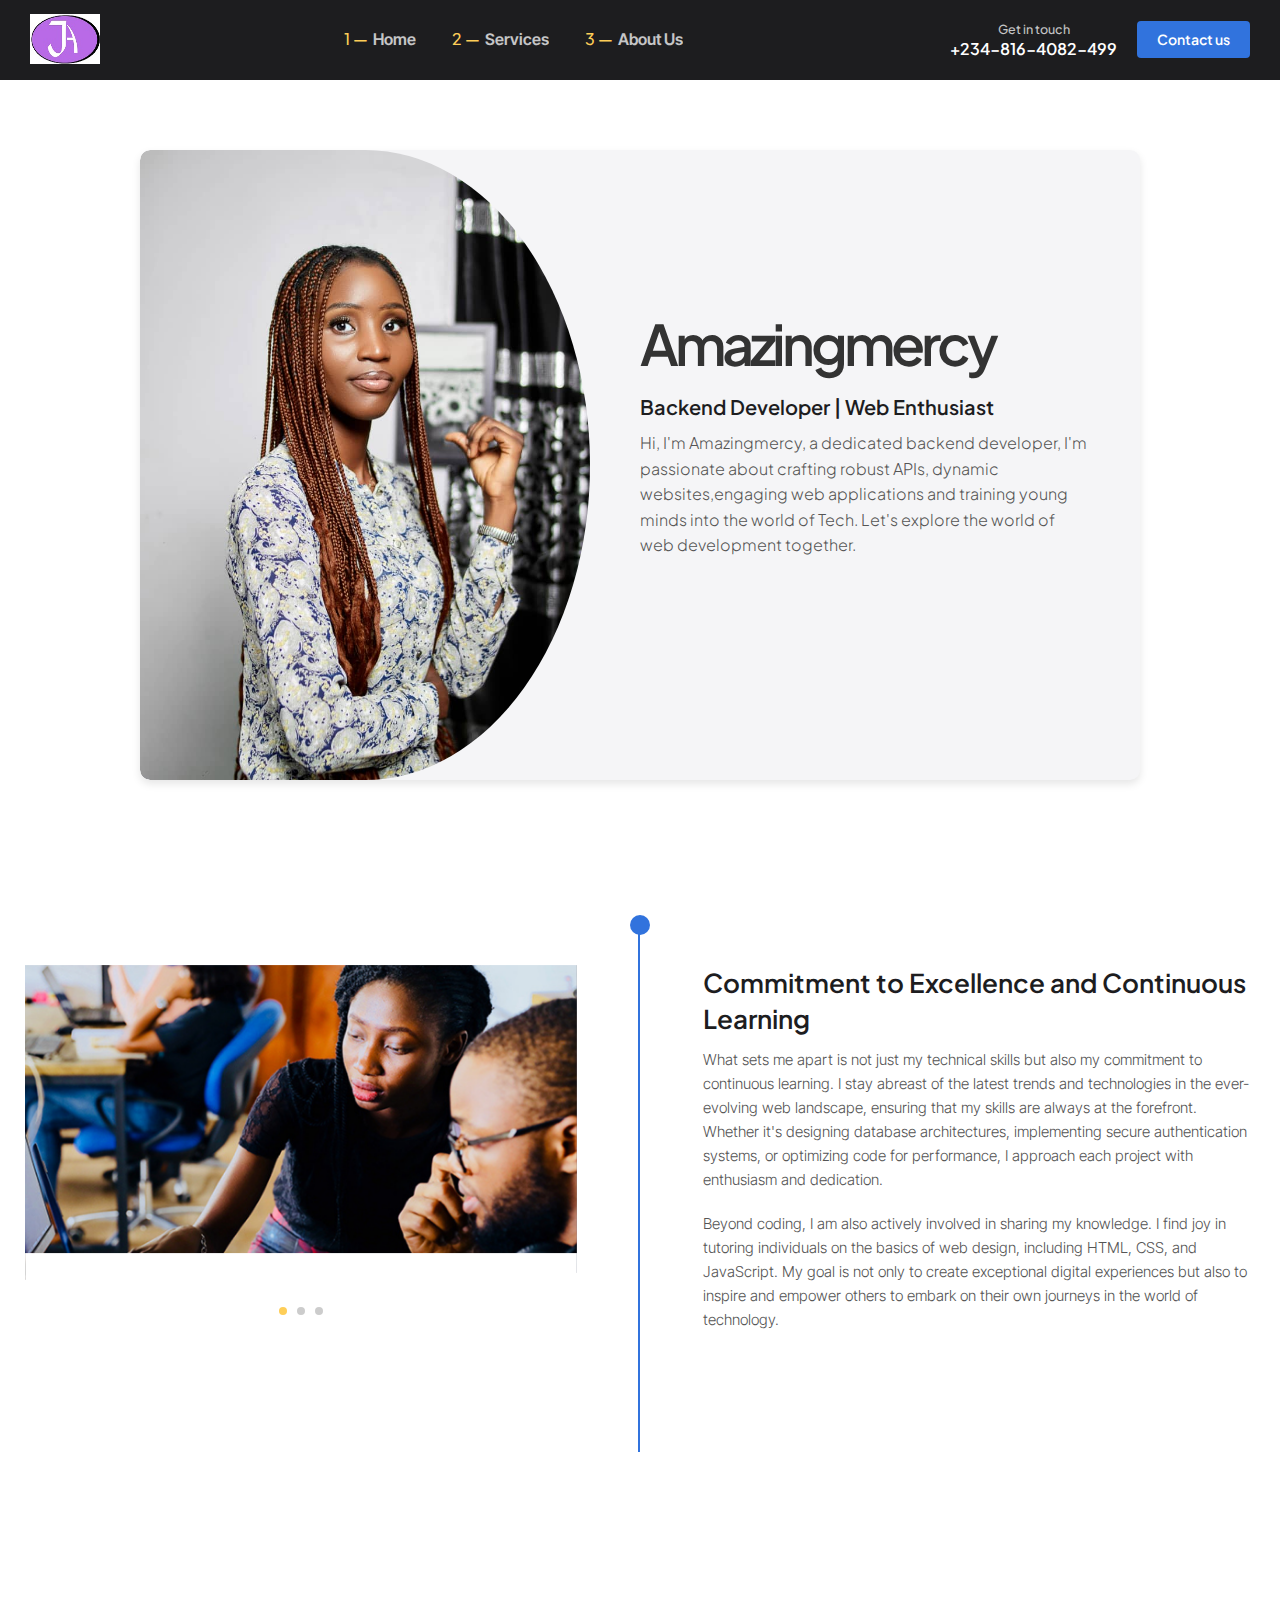
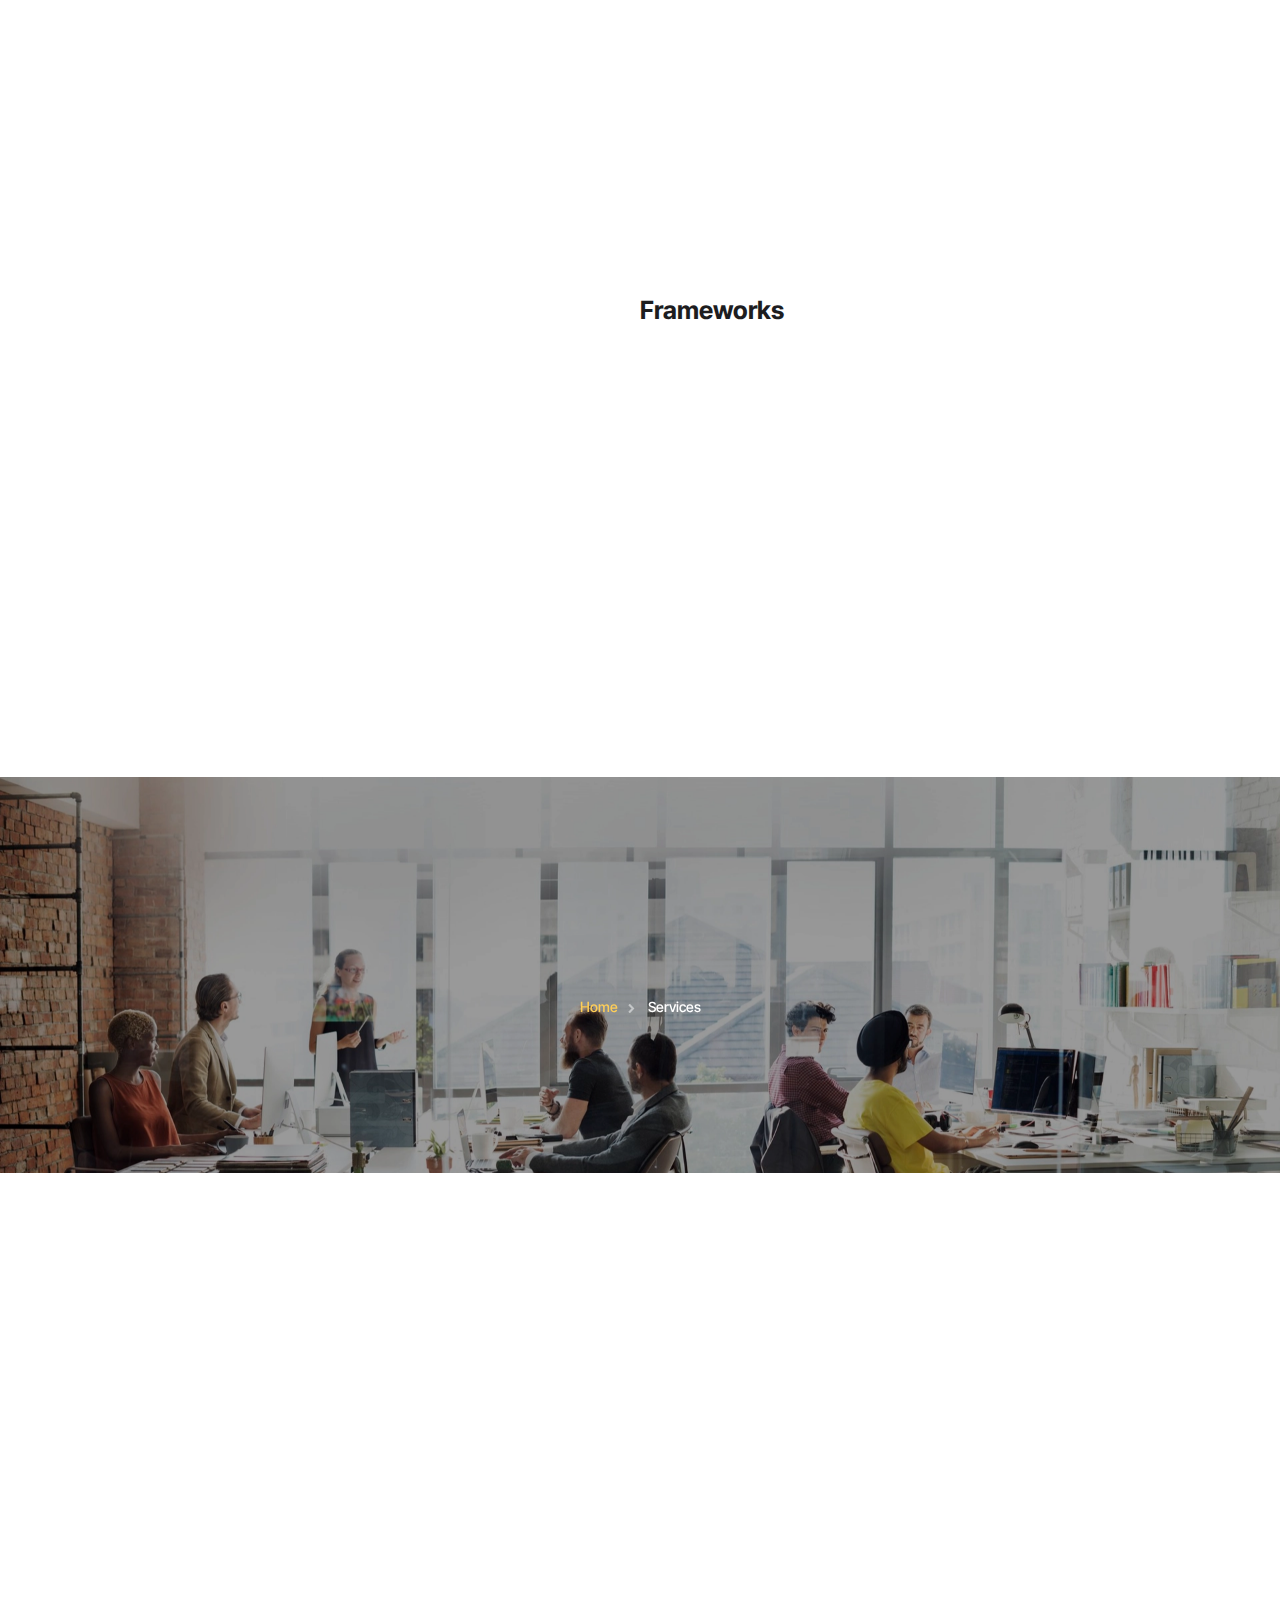
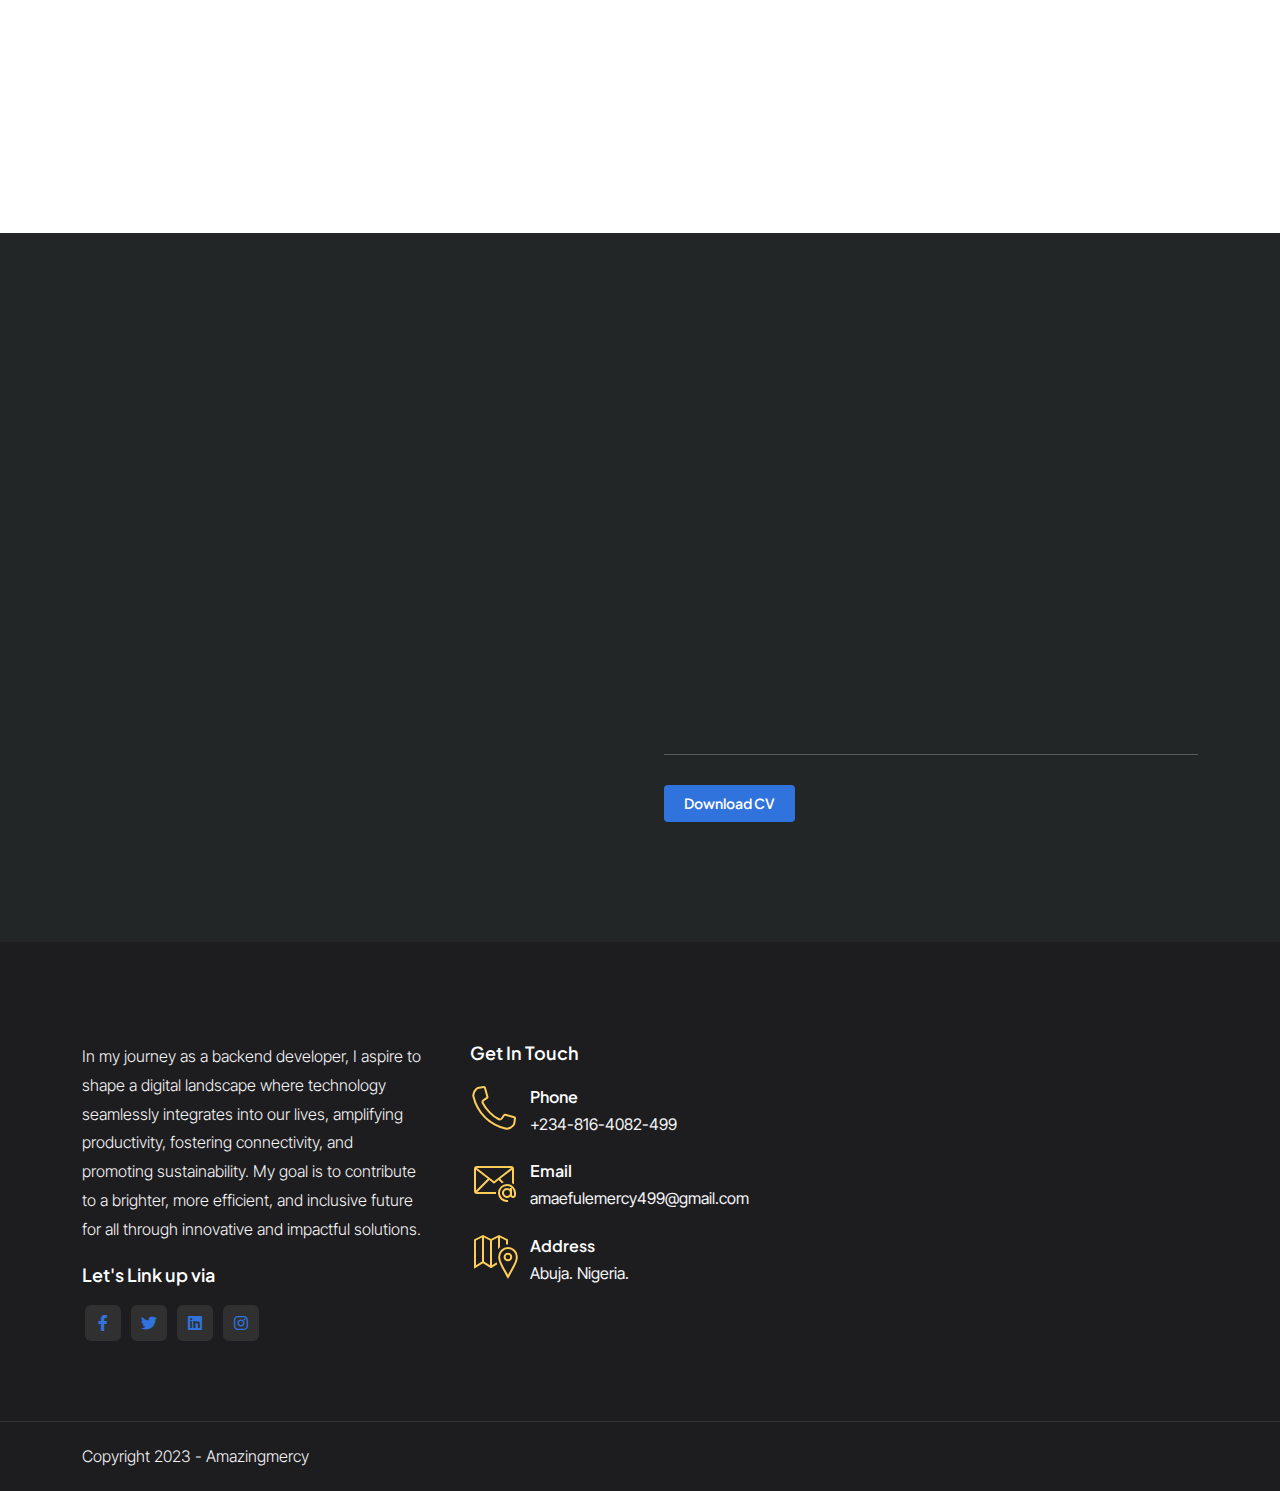
==== index.html @ b7138839 "Changed file name" ====
<!DOCTYPE html>
<html lang="en">

<head>
    <title>Amazingmercy — Backend developer portfolio</title>
    <link rel="icon" href="images/logo-mobile.jpeg" type="image/gif" sizes="16x16">
    <meta content="text/html;charset=utf-8" http-equiv="Content-Type">
    <meta content="width=device-width, initial-scale=1.0" name="viewport" >
    <meta content="Amazingmercy — Backend developer portfolio" name="description" >
    <meta content="" name="keywords" >
    <meta content="" name="author" >
    <!-- CSS Files
    ================================================== -->
    <link href="css/bootstrap.min.css" rel="stylesheet" type="text/css" id="bootstrap">
    <link href="css/plugins.css" rel="stylesheet" type="text/css" >
    <link href="css/swiper.css" rel="stylesheet" type="text/css" >
    <link href="css/style.css" rel="stylesheet" type="text/css" >
    <link href="css/coloring.css" rel="stylesheet" type="text/css" >
    <!-- color scheme -->
    <link id="colors" href="css/colors/scheme-01.css" rel="stylesheet" type="text/css" >

</head>

<body>
    <div id="wrapper">
        <!-- page preloader begin -->
        <div id="de-loader"></div>
        <!-- page preloader close -->

        <!-- header begin -->
        <header class="header-full">
            <div class="container-fluid">
                <div class="row">
                    <div class="col-md-12">
                        <div class="de-flex sm-pt10">
                            <div class="de-flex-col">
                                <div class="de-flex-col">
                                    <!-- logo begin -->
                                    <div id="logo">
                                        <a href="index.html">
                                            <img class="logo-main" src="images/logo-mobile.jpeg" alt="" height="50" width="70">
                                            <img class="logo-mobile" src="images/logo-mobile.jpeg" alt="" height="30" width="50">
                                        </a>
                                    </div>
                                    <!-- logo close -->
                                </div>
                            </div>
                            <div class="de-flex-col header-col-mid">
                                <ul id="mainmenu">
                                    <li><a class="menu-item" href="#content">Home</a>
                                    </li>                                    
                                    <li><a class="menu-item" href="#subheader">Services</a></li>
                                    <li><a class="menu-item" href="#skills">About Us</a></li>
                                </ul>
                            </div>
                            <div class="de-flex-col">
                                <div class="menu_side_area">
                                    <div class="h-phone md-hide">
                                        <span>Get in touch</span>+234-816-4082-499
                                    </div>                                    
                                    <a href="#contact" class="btn-main">Contact us</a>
                                    <span id="menu-btn"></span>
                                </div>
                            </div>
                        </div>
                    </div>
                </div>
            </div>
        </header>
        <!-- header close -->
        <!-- content begin -->
        <div class="no-bottom no-top" id="content">
            <div id="top"></div>
            <!-- section begin -->
            <div class="mycontainer">
                <div class="myprofile-picture">
                    <img src="images/Mercy.jpg" alt="My Name">
                </div>
                <div class="mycontent">
                    <h1 class="wow fadeInUp mb20" data-wow-delay=".2s">Amazingmercy</h1>
                    <h4>Backend Developer | Web Enthusiast</h4>
                    <p>
                        Hi, I'm Amazingmercy, a dedicated backend developer, I'm passionate about crafting robust APIs, dynamic websites,engaging web applications and training young minds into the world of Tech.
                        Let's explore the world of web development together.
                    </p>
                </div>
            </div>
             <!-- section close -->

             <div class="de-timeline-article odd">
                <div class="site-center-line"></div>
              <div class="content-left-container">
                <div class="owl-single-dots owl-carousel owl-theme">
                  <div class="item"><img src="images/code1.webp" alt="The Last of us"></div>
                  <div class="item"><img src="images/code3.webp" alt="GTA V"></div>
                  <div class="item"><img src="images/code2.png" alt="Mirror Edge"></div>  
                </div>
              </div>
              <div class="content-right-container">
                <div class="content-right">
                  <h3 class="de-timeline-title">Commitment to Excellence and Continuous Learning</h3>
                  <p>What sets me apart is not just my technical skills but also my commitment to continuous learning. I stay abreast of the latest trends and technologies in the ever-evolving web landscape, ensuring that my skills are always at the forefront. Whether it's designing database architectures, implementing secure authentication systems, or optimizing code for performance, I approach each project with enthusiasm and dedication.</p>
                  <p>Beyond coding, I am also actively involved in sharing my knowledge. I find joy in tutoring individuals on the basics of web design, including HTML, CSS, and JavaScript. My goal is not only to create exceptional digital experiences but also to inspire and empower others to embark on their own journeys in the world of technology.</p>
                </div>
              </div>
              <div class="meta-dot">
              </div>
            </div>
            <!-- // Article -->
             <!--section begin-->
             <div class="col-lg-8 offset-lg-2" id="skills">
                <h2 class="wow fadeInUp mb20" data-wow-delay=".2s">Skills & Expertise</h2>
                <div class="skills-section">
                    
                    <div class="skill-container">
                        <div class="skill">
                            <img class="wow fadeInRight" data-wow-delay=".2s" src="images/portfolio3.png" alt="JavaScript Logo" width="300" height="300">
                            <p class="wow fadeInRight" data-wow-delay=".3s"><strong>Languages</strong></p> 
                        </div>
                    </div>
        
                    <div class="skill-container">
                        <div class="skill">
                            <img class="wow fadeInRight" data-wow-delay=".3s" src="images/framework.png" alt="Express.js Logo" width="300" height="300">
                            <p><strong>Frameworks</strong></p>
                        </div>
                    </div>
                </div>
                <div class="skills-section">
        
                    <div class="skill-container">
                        <div class="skill">
                            <img class="wow fadeInRight" data-wow-delay=".3s" src="images/DB.png" alt="MongoDB Logo" width="420" height="200">
                            <p class="wow fadeInRight" data-wow-delay=".2s" class="wow fadeInRight" data-wow-delay=".2s"><strong>Databases</strong></p>
                        </div>
                    </div>
        
                    <div class="skill-container">
                        <div class="skill">
                            <img class="wow fadeInRight" data-wow-delay=".3s" src="images/swagger.png" alt="Git Logo" width="500" height="250">
                            <p class="wow fadeInRight" data-wow-delay=".2s"><strong>Tools</strong></p>
                        </div>
                    </div>
                </div>
            </div>
        </div>
         <!--section close-->

        
            <!-- section begin -->
            <section id="subheader" class="text-light jarallax">
                <img src="images/background/3.webp" class="jarallax-img" alt="">
                <div class="container">
                    <div class="row text-center">
                        <div class="col-lg-8 offset-lg-2">
                            <div class="subtitle s2 wow fadeInUp mb-3">My Services</div>
                            <h2 class="wow fadeInUp mb20" data-wow-delay=".2s">What can I do for you?</h2>
                            <ul class="crumb">
                                <li><a href="#content">Home</a></li>
                                <li class="active">Services</li>
                            </ul>
                        </div>                 
                    </div>
                </div>
            </section>
            <!-- section close -->

            <section>
                <div class="container">
                    <div class="row g-3">
                        <div class="col-lg-3 col-md-6 wow fadeInRight" data-wow-delay="0s">
                            <div class="p-4 pb-2 bg-grey h-100">
                                <img src="images/svg/collaboration-svgrepo-com.svg" class="w-80px mb20" alt="">
                                <h4>Managed IT Services</h4>
                                <hr class="s2">
                                <p>Provide management and maintenance of IT infrastructure, including servers and software.</p>
                            </div>
                        </div>

                        <div class="col-lg-3 col-md-6 wow fadeInRight" data-wow-delay=".2s">
                            <div class="p-4 pb-2 bg-grey h-100">
                                <img src="images/svg/embedded-live-content-svgrepo-com.svg" class="w-80px mb20" alt="">
                                <h4>API Development</h4>
                                <hr class="s2">
                                <p>Need a robust and scalable API for your application? I specialize in designing and building APIs that power seamless communication between your front-end and back-end systems..</p>
                            </div>
                        </div>

                        <div class="col-lg-3 col-md-6 wow fadeInRight" data-wow-delay=".4s">
                            <div class="p-4 pb-2 bg-grey h-100">
                                <img src="images/svg/browser-svgrepo-com.svg" class="w-80px mb20" alt="">
                                <h4>Website Development</h4>
                                <hr class="s2">
                                <p>From static sites to dynamic web applications, I create responsive and user-friendly websites tailored to your needs. Check out some of my past projects in the portfolio!</p>
                            </div>
                        </div>

                        <div class="col-lg-3 col-md-6 wow fadeInRight" data-wow-delay=".6s">
                            <div class="p-4 pb-2 bg-grey h-100">
                                <img src="images/svg/users-svgrepo-com.svg" class="w-80px mb20" alt="">
                                <h4>IT Education</h4>
                                <hr class="s2">
                                <p>Providing expert tutoring sessions to help you master the basics of HTML, CSS, and JavaScript. Let's bring your creativity to the web!</p>
                            </div>
                        </div>
                    </div>
                </div>
            </section>

            <section class="bg-dark-2 text-light">
                <div class="container">
                    <div class="row align-items-center gx-5">
                        <div class="col-lg-6 mb-sm-20 position-relative">
                            <div class="images-deco-1">
                                <img src="images/code1.webp" class="d-img-1 wow zoomIn" data-wow-delay=".2s" alt="">
                                
                            </div>
                        </div>

                        <div class="col-lg-6">
                            <div class="subtitle s2 wow fadeInUp mb-3">Trusted IT Solution</div>
                            <h2 class="wow fadeInUp" data-wow-delay=".2s">Delivering outstanding IT services</h2>
                            <p class="wow fadeInUp">As a dedicated backend developer, I embody a dynamic and forward-thinking approach to IT. My passion for cutting-edge solutions and unwavering commitment to exceptional service positions me as your trusted partner in navigating the ever-evolving digital landscape. With a team of skilled professionals, I strive to harness the power of technology, delivering tailor-made solutions that drive success and innovation. Let's collaborate to transform your digital world and elevate your projects to new heights. </p>
                            <hr class="s2">
                            <div class="spacer-10"></div>
                            <a href="CV/MY CURRICULUM VITAE(improved).pdf" download="Amazingmercy's CV.pdf">
                                <button class="btn-main">Download CV</button>
                            </a>
                        </div>
                    </div>
                </div>
            </section>

        </div>
        <!-- content close -->
        <!-- footer begin -->
        <footer>
            <div class="container" id="contact">
                <div class="row gx-5">
                    <div class="col-lg-4 col-sm-6">
                        <p>In my journey as a backend developer, I aspire to shape a digital landscape where technology seamlessly integrates into our lives, amplifying productivity, fostering connectivity, and promoting sustainability. My goal is to contribute to a brighter, more efficient, and inclusive future for all through innovative and impactful solutions.</p>

                        <div class="widget">
                            <h5>Let's Link up via</h5>
                            <div class="social-icons">
                                <a href="https://www.facebook.com/mercy.amaefule.31"><i class="fa-brands fa-facebook-f"></i></a>
                                <a href="https://www.twitter.com/Amazing_mercy"><i class="fa-brands fa-twitter"></i></a>
                                <a href="https://www.linkedin.com/in/amaefule-mercy-7b456025b"><i class="fa-brands fa-linkedin"></i></a>
                                <a href="https://www.instagram.com/amazingmercy_christ"><i class="fa-brands fa-instagram"></i></a>
                            </div>
                        </div>
                    </div>
                    <div class="col-lg-4 col-sm-6 order-lg-2 order-sm-1">
                        <div class="widget">
                            <h5>Get In Touch</h5>
                            <div class="de-icon-text mb20">
                                <img src="images/svg/phone-svgrepo-com-white.svg" class="" alt="">
                                <div class="d-text">
                                    <h4>Phone</h4>
                                    +234-816-4082-499
                                </div>
                            </div>

                            <div class="de-icon-text mb20">
                                <img src="images/svg/email-address-svgrepo-com-white.svg" class="" alt="">
                                <div class="d-text">
                                    <h4>Email</h4>
                                    amaefulemercy499@gmail.com
                                </div>
                            </div>

                            <div class="de-icon-text">
                                <img src="images/svg/map-pin-svgrepo-com-white.svg" class="" alt="">
                                <div class="d-text">
                                    <h4>Address</h4>
                                    Abuja. Nigeria.
                                </div>
                            </div>
                        </div>
                    </div>
                </div>
            </div>
            <div class="subfooter">
                <div class="container">
                    <div class="row">
                        <div class="col-md-12">
                            <div class="de-flex">
                                <div class="de-flex-col">
                                    Copyright 2023 - Amazingmercy
                        </div>
                    </div>
                </div>
            </div>
        </footer>
        <!-- footer close -->
    </div>
    
    <!-- Javascript Files
    ================================================== -->
    <script src="js/plugins.js"></script>
    <script src="js/designesia.js"></script>

</body>

</html>
---- css/plugins.css ----
@charset "UTF-8";
/*!
 * animate.css -http://daneden.me/animate
 * Version - 3.5.1
 * Licensed under the MIT license - http://opensource.org/licenses/MIT
 *
 * Copyright (c) 2016 Daniel Eden
 */
 .animated{-webkit-animation-duration:.8s;animation-duration:.8s;-webkit-animation-fill-mode:both;animation-fill-mode:both}.animated.infinite{-webkit-animation-iteration-count:infinite;animation-iteration-count:infinite}.animated.hinge{-webkit-animation-duration:2s;animation-duration:2s}.animated.flipOutX,.animated.flipOutY,.animated.bounceIn,.animated.bounceOut{-webkit-animation-duration:.75s;animation-duration:.75s}@-webkit-keyframes bounce{from,20%,53%,80%,to{-webkit-animation-timing-function:cubic-bezier(.215,.61,.355,1);animation-timing-function:cubic-bezier(.215,.61,.355,1);-webkit-transform:translate3d(0,0,0);transform:translate3d(0,0,0)}40%,43%{-webkit-animation-timing-function:cubic-bezier(.755,.05,.855,.06);animation-timing-function:cubic-bezier(.755,.05,.855,.06);-webkit-transform:translate3d(0,-30px,0);transform:translate3d(0,-30px,0)}70%{-webkit-animation-timing-function:cubic-bezier(.755,.05,.855,.06);animation-timing-function:cubic-bezier(.755,.05,.855,.06);-webkit-transform:translate3d(0,-15px,0);transform:translate3d(0,-15px,0)}90%{-webkit-transform:translate3d(0,-4px,0);transform:translate3d(0,-4px,0)}}@keyframes bounce{from,20%,53%,80%,to{-webkit-animation-timing-function:cubic-bezier(.215,.61,.355,1);animation-timing-function:cubic-bezier(.215,.61,.355,1);-webkit-transform:translate3d(0,0,0);transform:translate3d(0,0,0)}40%,43%{-webkit-animation-timing-function:cubic-bezier(.755,.05,.855,.06);animation-timing-function:cubic-bezier(.755,.05,.855,.06);-webkit-transform:translate3d(0,-30px,0);transform:translate3d(0,-30px,0)}70%{-webkit-animation-timing-function:cubic-bezier(.755,.05,.855,.06);animation-timing-function:cubic-bezier(.755,.05,.855,.06);-webkit-transform:translate3d(0,-15px,0);transform:translate3d(0,-15px,0)}90%{-webkit-transform:translate3d(0,-4px,0);transform:translate3d(0,-4px,0)}}.bounce{-webkit-animation-name:bounce;animation-name:bounce;-webkit-transform-origin:center bottom;transform-origin:center bottom}@-webkit-keyframes flash{from,50%,to{opacity:1}25%,75%{opacity:0}}@keyframes flash{from,50%,to{opacity:1}25%,75%{opacity:0}}.flash{-webkit-animation-name:flash;animation-name:flash}@-webkit-keyframes pulse{from{-webkit-transform:scale3d(1,1,1);transform:scale3d(1,1,1)}50%{-webkit-transform:scale3d(1.05,1.05,1.05);transform:scale3d(1.05,1.05,1.05)}to{-webkit-transform:scale3d(1,1,1);transform:scale3d(1,1,1)}}@keyframes pulse{from{-webkit-transform:scale3d(1,1,1);transform:scale3d(1,1,1)}50%{-webkit-transform:scale3d(1.05,1.05,1.05);transform:scale3d(1.05,1.05,1.05)}to{-webkit-transform:scale3d(1,1,1);transform:scale3d(1,1,1)}}.pulse{-webkit-animation-name:pulse;animation-name:pulse}@-webkit-keyframes rubberBand{from{-webkit-transform:scale3d(1,1,1);transform:scale3d(1,1,1)}30%{-webkit-transform:scale3d(1.25,.75,1);transform:scale3d(1.25,.75,1)}40%{-webkit-transform:scale3d(.75,1.25,1);transform:scale3d(.75,1.25,1)}50%{-webkit-transform:scale3d(1.15,.85,1);transform:scale3d(1.15,.85,1)}65%{-webkit-transform:scale3d(.95,1.05,1);transform:scale3d(.95,1.05,1)}75%{-webkit-transform:scale3d(1.05,.95,1);transform:scale3d(1.05,.95,1)}to{-webkit-transform:scale3d(1,1,1);transform:scale3d(1,1,1)}}@keyframes rubberBand{from{-webkit-transform:scale3d(1,1,1);transform:scale3d(1,1,1)}30%{-webkit-transform:scale3d(1.25,.75,1);transform:scale3d(1.25,.75,1)}40%{-webkit-transform:scale3d(.75,1.25,1);transform:scale3d(.75,1.25,1)}50%{-webkit-transform:scale3d(1.15,.85,1);transform:scale3d(1.15,.85,1)}65%{-webkit-transform:scale3d(.95,1.05,1);transform:scale3d(.95,1.05,1)}75%{-webkit-transform:scale3d(1.05,.95,1);transform:scale3d(1.05,.95,1)}to{-webkit-transform:scale3d(1,1,1);transform:scale3d(1,1,1)}}.rubberBand{-webkit-animation-name:rubberBand;animation-name:rubberBand}@-webkit-keyframes shake{from,to{-webkit-transform:translate3d(0,0,0);transform:translate3d(0,0,0)}10%,30%,50%,70%,90%{-webkit-transform:translate3d(-10px,0,0);transform:translate3d(-10px,0,0)}20%,40%,60%,80%{-webkit-transform:translate3d(10px,0,0);transform:translate3d(10px,0,0)}}@keyframes shake{from,to{-webkit-transform:translate3d(0,0,0);transform:translate3d(0,0,0)}10%,30%,50%,70%,90%{-webkit-transform:translate3d(-10px,0,0);transform:translate3d(-10px,0,0)}20%,40%,60%,80%{-webkit-transform:translate3d(10px,0,0);transform:translate3d(10px,0,0)}}.shake{-webkit-animation-name:shake;animation-name:shake}@-webkit-keyframes headShake{0%{-webkit-transform:translateX(0);transform:translateX(0)}6.5%{-webkit-transform:translateX(-6px) rotateY(-9deg);transform:translateX(-6px) rotateY(-9deg)}18.5%{-webkit-transform:translateX(5px) rotateY(7deg);transform:translateX(5px) rotateY(7deg)}31.5%{-webkit-transform:translateX(-3px) rotateY(-5deg);transform:translateX(-3px) rotateY(-5deg)}43.5%{-webkit-transform:translateX(2px) rotateY(3deg);transform:translateX(2px) rotateY(3deg)}50%{-webkit-transform:translateX(0);transform:translateX(0)}}@keyframes headShake{0%{-webkit-transform:translateX(0);transform:translateX(0)}6.5%{-webkit-transform:translateX(-6px) rotateY(-9deg);transform:translateX(-6px) rotateY(-9deg)}18.5%{-webkit-transform:translateX(5px) rotateY(7deg);transform:translateX(5px) rotateY(7deg)}31.5%{-webkit-transform:translateX(-3px) rotateY(-5deg);transform:translateX(-3px) rotateY(-5deg)}43.5%{-webkit-transform:translateX(2px) rotateY(3deg);transform:translateX(2px) rotateY(3deg)}50%{-webkit-transform:translateX(0);transform:translateX(0)}}.headShake{-webkit-animation-timing-function:ease-in-out;animation-timing-function:ease-in-out;-webkit-animation-name:headShake;animation-name:headShake}@-webkit-keyframes swing{20%{-webkit-transform:rotate3d(0,0,1,15deg);transform:rotate3d(0,0,1,15deg)}40%{-webkit-transform:rotate3d(0,0,1,-10deg);transform:rotate3d(0,0,1,-10deg)}60%{-webkit-transform:rotate3d(0,0,1,5deg);transform:rotate3d(0,0,1,5deg)}80%{-webkit-transform:rotate3d(0,0,1,-5deg);transform:rotate3d(0,0,1,-5deg)}to{-webkit-transform:rotate3d(0,0,1,0deg);transform:rotate3d(0,0,1,0deg)}}@keyframes swing{20%{-webkit-transform:rotate3d(0,0,1,15deg);transform:rotate3d(0,0,1,15deg)}40%{-webkit-transform:rotate3d(0,0,1,-10deg);transform:rotate3d(0,0,1,-10deg)}60%{-webkit-transform:rotate3d(0,0,1,5deg);transform:rotate3d(0,0,1,5deg)}80%{-webkit-transform:rotate3d(0,0,1,-5deg);transform:rotate3d(0,0,1,-5deg)}to{-webkit-transform:rotate3d(0,0,1,0deg);transform:rotate3d(0,0,1,0deg)}}.swing{-webkit-transform-origin:top center;transform-origin:top center;-webkit-animation-name:swing;animation-name:swing}@-webkit-keyframes tada{from{-webkit-transform:scale3d(1,1,1);transform:scale3d(1,1,1)}10%,20%{-webkit-transform:scale3d(.9,.9,.9) rotate3d(0,0,1,-3deg);transform:scale3d(.9,.9,.9) rotate3d(0,0,1,-3deg)}30%,50%,70%,90%{-webkit-transform:scale3d(1.1,1.1,1.1) rotate3d(0,0,1,3deg);transform:scale3d(1.1,1.1,1.1) rotate3d(0,0,1,3deg)}40%,60%,80%{-webkit-transform:scale3d(1.1,1.1,1.1) rotate3d(0,0,1,-3deg);transform:scale3d(1.1,1.1,1.1) rotate3d(0,0,1,-3deg)}to{-webkit-transform:scale3d(1,1,1);transform:scale3d(1,1,1)}}@keyframes tada{from{-webkit-transform:scale3d(1,1,1);transform:scale3d(1,1,1)}10%,20%{-webkit-transform:scale3d(.9,.9,.9) rotate3d(0,0,1,-3deg);transform:scale3d(.9,.9,.9) rotate3d(0,0,1,-3deg)}30%,50%,70%,90%{-webkit-transform:scale3d(1.1,1.1,1.1) rotate3d(0,0,1,3deg);transform:scale3d(1.1,1.1,1.1) rotate3d(0,0,1,3deg)}40%,60%,80%{-webkit-transform:scale3d(1.1,1.1,1.1) rotate3d(0,0,1,-3deg);transform:scale3d(1.1,1.1,1.1) rotate3d(0,0,1,-3deg)}to{-webkit-transform:scale3d(1,1,1);transform:scale3d(1,1,1)}}.tada{-webkit-animation-name:tada;animation-name:tada}@-webkit-keyframes wobble{from{-webkit-transform:none;transform:none}15%{-webkit-transform:translate3d(-25%,0,0) rotate3d(0,0,1,-5deg);transform:translate3d(-25%,0,0) rotate3d(0,0,1,-5deg)}30%{-webkit-transform:translate3d(20%,0,0) rotate3d(0,0,1,3deg);transform:translate3d(20%,0,0) rotate3d(0,0,1,3deg)}45%{-webkit-transform:translate3d(-15%,0,0) rotate3d(0,0,1,-3deg);transform:translate3d(-15%,0,0) rotate3d(0,0,1,-3deg)}60%{-webkit-transform:translate3d(10%,0,0) rotate3d(0,0,1,2deg);transform:translate3d(10%,0,0) rotate3d(0,0,1,2deg)}75%{-webkit-transform:translate3d(-5%,0,0) rotate3d(0,0,1,-1deg);transform:translate3d(-5%,0,0) rotate3d(0,0,1,-1deg)}to{-webkit-transform:none;transform:none}}@keyframes wobble{from{-webkit-transform:none;transform:none}15%{-webkit-transform:translate3d(-25%,0,0) rotate3d(0,0,1,-5deg);transform:translate3d(-25%,0,0) rotate3d(0,0,1,-5deg)}30%{-webkit-transform:translate3d(20%,0,0) rotate3d(0,0,1,3deg);transform:translate3d(20%,0,0) rotate3d(0,0,1,3deg)}45%{-webkit-transform:translate3d(-15%,0,0) rotate3d(0,0,1,-3deg);transform:translate3d(-15%,0,0) rotate3d(0,0,1,-3deg)}60%{-webkit-transform:translate3d(10%,0,0) rotate3d(0,0,1,2deg);transform:translate3d(10%,0,0) rotate3d(0,0,1,2deg)}75%{-webkit-transform:translate3d(-5%,0,0) rotate3d(0,0,1,-1deg);transform:translate3d(-5%,0,0) rotate3d(0,0,1,-1deg)}to{-webkit-transform:none;transform:none}}.wobble{-webkit-animation-name:wobble;animation-name:wobble}@-webkit-keyframes jello{from,11.1%,to{-webkit-transform:none;transform:none}22.2%{-webkit-transform:skewX(-12.5deg) skewY(-12.5deg);transform:skewX(-12.5deg) skewY(-12.5deg)}33.3%{-webkit-transform:skewX(6.25deg) skewY(6.25deg);transform:skewX(6.25deg) skewY(6.25deg)}44.4%{-webkit-transform:skewX(-3.125deg) skewY(-3.125deg);transform:skewX(-3.125deg) skewY(-3.125deg)}55.5%{-webkit-transform:skewX(1.5625deg) skewY(1.5625deg);transform:skewX(1.5625deg) skewY(1.5625deg)}66.6%{-webkit-transform:skewX(-0.78125deg) skewY(-0.78125deg);transform:skewX(-0.78125deg) skewY(-0.78125deg)}77.7%{-webkit-transform:skewX(0.390625deg) skewY(0.390625deg);transform:skewX(0.390625deg) skewY(0.390625deg)}88.8%{-webkit-transform:skewX(-0.1953125deg) skewY(-0.1953125deg);transform:skewX(-0.1953125deg) skewY(-0.1953125deg)}}@keyframes jello{from,11.1%,to{-webkit-transform:none;transform:none}22.2%{-webkit-transform:skewX(-12.5deg) skewY(-12.5deg);transform:skewX(-12.5deg) skewY(-12.5deg)}33.3%{-webkit-transform:skewX(6.25deg) skewY(6.25deg);transform:skewX(6.25deg) skewY(6.25deg)}44.4%{-webkit-transform:skewX(-3.125deg) skewY(-3.125deg);transform:skewX(-3.125deg) skewY(-3.125deg)}55.5%{-webkit-transform:skewX(1.5625deg) skewY(1.5625deg);transform:skewX(1.5625deg) skewY(1.5625deg)}66.6%{-webkit-transform:skewX(-0.78125deg) skewY(-0.78125deg);transform:skewX(-0.78125deg) skewY(-0.78125deg)}77.7%{-webkit-transform:skewX(0.390625deg) skewY(0.390625deg);transform:skewX(0.390625deg) skewY(0.390625deg)}88.8%{-webkit-transform:skewX(-0.1953125deg) skewY(-0.1953125deg);transform:skewX(-0.1953125deg) skewY(-0.1953125deg)}}.jello{-webkit-animation-name:jello;animation-name:jello;-webkit-transform-origin:center;transform-origin:center}@-webkit-keyframes bounceIn{from,20%,40%,60%,80%,to{-webkit-animation-timing-function:cubic-bezier(.215,.61,.355,1);animation-timing-function:cubic-bezier(.215,.61,.355,1)}0%{opacity:0;-webkit-transform:scale3d(.3,.3,.3);transform:scale3d(.3,.3,.3)}20%{-webkit-transform:scale3d(1.1,1.1,1.1);transform:scale3d(1.1,1.1,1.1)}40%{-webkit-transform:scale3d(.9,.9,.9);transform:scale3d(.9,.9,.9)}60%{opacity:1;-webkit-transform:scale3d(1.03,1.03,1.03);transform:scale3d(1.03,1.03,1.03)}80%{-webkit-transform:scale3d(.97,.97,.97);transform:scale3d(.97,.97,.97)}to{opacity:1;-webkit-transform:scale3d(1,1,1);transform:scale3d(1,1,1)}}@keyframes bounceIn{from,20%,40%,60%,80%,to{-webkit-animation-timing-function:cubic-bezier(.215,.61,.355,1);animation-timing-function:cubic-bezier(.215,.61,.355,1)}0%{opacity:0;-webkit-transform:scale3d(.3,.3,.3);transform:scale3d(.3,.3,.3)}20%{-webkit-transform:scale3d(1.1,1.1,1.1);transform:scale3d(1.1,1.1,1.1)}40%{-webkit-transform:scale3d(.9,.9,.9);transform:scale3d(.9,.9,.9)}60%{opacity:1;-webkit-transform:scale3d(1.03,1.03,1.03);transform:scale3d(1.03,1.03,1.03)}80%{-webkit-transform:scale3d(.97,.97,.97);transform:scale3d(.97,.97,.97)}to{opacity:1;-webkit-transform:scale3d(1,1,1);transform:scale3d(1,1,1)}}.bounceIn{-webkit-animation-name:bounceIn;animation-name:bounceIn}@-webkit-keyframes bounceInDown{from,60%,75%,90%,to{-webkit-animation-timing-function:cubic-bezier(.215,.61,.355,1);animation-timing-function:cubic-bezier(.215,.61,.355,1)}0%{opacity:0;-webkit-transform:translate3d(0,-3000px,0);transform:translate3d(0,-3000px,0)}60%{opacity:1;-webkit-transform:translate3d(0,25px,0);transform:translate3d(0,25px,0)}75%{-webkit-transform:translate3d(0,-10px,0);transform:translate3d(0,-10px,0)}90%{-webkit-transform:translate3d(0,5px,0);transform:translate3d(0,5px,0)}to{-webkit-transform:none;transform:none}}@keyframes bounceInDown{from,60%,75%,90%,to{-webkit-animation-timing-function:cubic-bezier(.215,.61,.355,1);animation-timing-function:cubic-bezier(.215,.61,.355,1)}0%{opacity:0;-webkit-transform:translate3d(0,-3000px,0);transform:translate3d(0,-3000px,0)}60%{opacity:1;-webkit-transform:translate3d(0,25px,0);transform:translate3d(0,25px,0)}75%{-webkit-transform:translate3d(0,-10px,0);transform:translate3d(0,-10px,0)}90%{-webkit-transform:translate3d(0,5px,0);transform:translate3d(0,5px,0)}to{-webkit-transform:none;transform:none}}.bounceInDown{-webkit-animation-name:bounceInDown;animation-name:bounceInDown}@-webkit-keyframes bounceInLeft{from,60%,75%,90%,to{-webkit-animation-timing-function:cubic-bezier(.215,.61,.355,1);animation-timing-function:cubic-bezier(.215,.61,.355,1)}0%{opacity:0;-webkit-transform:translate3d(-3000px,0,0);transform:translate3d(-3000px,0,0)}60%{opacity:1;-webkit-transform:translate3d(25px,0,0);transform:translate3d(25px,0,0)}75%{-webkit-transform:translate3d(-10px,0,0);transform:translate3d(-10px,0,0)}90%{-webkit-transform:translate3d(5px,0,0);transform:translate3d(5px,0,0)}to{-webkit-transform:none;transform:none}}@keyframes bounceInLeft{from,60%,75%,90%,to{-webkit-animation-timing-function:cubic-bezier(.215,.61,.355,1);animation-timing-function:cubic-bezier(.215,.61,.355,1)}0%{opacity:0;-webkit-transform:translate3d(-3000px,0,0);transform:translate3d(-3000px,0,0)}60%{opacity:1;-webkit-transform:translate3d(25px,0,0);transform:translate3d(25px,0,0)}75%{-webkit-transform:translate3d(-10px,0,0);transform:translate3d(-10px,0,0)}90%{-webkit-transform:translate3d(5px,0,0);transform:translate3d(5px,0,0)}to{-webkit-transform:none;transform:none}}.bounceInLeft{-webkit-animation-name:bounceInLeft;animation-name:bounceInLeft}@-webkit-keyframes bounceInRight{from,60%,75%,90%,to{-webkit-animation-timing-function:cubic-bezier(.215,.61,.355,1);animation-timing-function:cubic-bezier(.215,.61,.355,1)}from{opacity:0;-webkit-transform:translate3d(3000px,0,0);transform:translate3d(3000px,0,0)}60%{opacity:1;-webkit-transform:translate3d(-25px,0,0);transform:translate3d(-25px,0,0)}75%{-webkit-transform:translate3d(10px,0,0);transform:translate3d(10px,0,0)}90%{-webkit-transform:translate3d(-5px,0,0);transform:translate3d(-5px,0,0)}to{-webkit-transform:none;transform:none}}@keyframes bounceInRight{from,60%,75%,90%,to{-webkit-animation-timing-function:cubic-bezier(.215,.61,.355,1);animation-timing-function:cubic-bezier(.215,.61,.355,1)}from{opacity:0;-webkit-transform:translate3d(3000px,0,0);transform:translate3d(3000px,0,0)}60%{opacity:1;-webkit-transform:translate3d(-25px,0,0);transform:translate3d(-25px,0,0)}75%{-webkit-transform:translate3d(10px,0,0);transform:translate3d(10px,0,0)}90%{-webkit-transform:translate3d(-5px,0,0);transform:translate3d(-5px,0,0)}to{-webkit-transform:none;transform:none}}.bounceInRight{-webkit-animation-name:bounceInRight;animation-name:bounceInRight}@-webkit-keyframes bounceInUp{from,60%,75%,90%,to{-webkit-animation-timing-function:cubic-bezier(.215,.61,.355,1);animation-timing-function:cubic-bezier(.215,.61,.355,1)}from{opacity:0;-webkit-transform:translate3d(0,3000px,0);transform:translate3d(0,3000px,0)}60%{opacity:1;-webkit-transform:translate3d(0,-20px,0);transform:translate3d(0,-20px,0)}75%{-webkit-transform:translate3d(0,10px,0);transform:translate3d(0,10px,0)}90%{-webkit-transform:translate3d(0,-5px,0);transform:translate3d(0,-5px,0)}to{-webkit-transform:translate3d(0,0,0);transform:translate3d(0,0,0)}}@keyframes bounceInUp{from,60%,75%,90%,to{-webkit-animation-timing-function:cubic-bezier(.215,.61,.355,1);animation-timing-function:cubic-bezier(.215,.61,.355,1)}from{opacity:0;-webkit-transform:translate3d(0,3000px,0);transform:translate3d(0,3000px,0)}60%{opacity:1;-webkit-transform:translate3d(0,-20px,0);transform:translate3d(0,-20px,0)}75%{-webkit-transform:translate3d(0,10px,0);transform:translate3d(0,10px,0)}90%{-webkit-transform:translate3d(0,-5px,0);transform:translate3d(0,-5px,0)}to{-webkit-transform:translate3d(0,0,0);transform:translate3d(0,0,0)}}.bounceInUp{-webkit-animation-name:bounceInUp;animation-name:bounceInUp}@-webkit-keyframes bounceOut{20%{-webkit-transform:scale3d(.9,.9,.9);transform:scale3d(.9,.9,.9)}50%,55%{opacity:1;-webkit-transform:scale3d(1.1,1.1,1.1);transform:scale3d(1.1,1.1,1.1)}to{opacity:0;-webkit-transform:scale3d(.3,.3,.3);transform:scale3d(.3,.3,.3)}}@keyframes bounceOut{20%{-webkit-transform:scale3d(.9,.9,.9);transform:scale3d(.9,.9,.9)}50%,55%{opacity:1;-webkit-transform:scale3d(1.1,1.1,1.1);transform:scale3d(1.1,1.1,1.1)}to{opacity:0;-webkit-transform:scale3d(.3,.3,.3);transform:scale3d(.3,.3,.3)}}.bounceOut{-webkit-animation-name:bounceOut;animation-name:bounceOut}@-webkit-keyframes bounceOutDown{20%{-webkit-transform:translate3d(0,10px,0);transform:translate3d(0,10px,0)}40%,45%{opacity:1;-webkit-transform:translate3d(0,-20px,0);transform:translate3d(0,-20px,0)}to{opacity:0;-webkit-transform:translate3d(0,2000px,0);transform:translate3d(0,2000px,0)}}@keyframes bounceOutDown{20%{-webkit-transform:translate3d(0,10px,0);transform:translate3d(0,10px,0)}40%,45%{opacity:1;-webkit-transform:translate3d(0,-20px,0);transform:translate3d(0,-20px,0)}to{opacity:0;-webkit-transform:translate3d(0,2000px,0);transform:translate3d(0,2000px,0)}}.bounceOutDown{-webkit-animation-name:bounceOutDown;animation-name:bounceOutDown}@-webkit-keyframes bounceOutLeft{20%{opacity:1;-webkit-transform:translate3d(20px,0,0);transform:translate3d(20px,0,0)}to{opacity:0;-webkit-transform:translate3d(-2000px,0,0);transform:translate3d(-2000px,0,0)}}@keyframes bounceOutLeft{20%{opacity:1;-webkit-transform:translate3d(20px,0,0);transform:translate3d(20px,0,0)}to{opacity:0;-webkit-transform:translate3d(-2000px,0,0);transform:translate3d(-2000px,0,0)}}.bounceOutLeft{-webkit-animation-name:bounceOutLeft;animation-name:bounceOutLeft}@-webkit-keyframes bounceOutRight{20%{opacity:1;-webkit-transform:translate3d(-20px,0,0);transform:translate3d(-20px,0,0)}to{opacity:0;-webkit-transform:translate3d(2000px,0,0);transform:translate3d(2000px,0,0)}}@keyframes bounceOutRight{20%{opacity:1;-webkit-transform:translate3d(-20px,0,0);transform:translate3d(-20px,0,0)}to{opacity:0;-webkit-transform:translate3d(2000px,0,0);transform:translate3d(2000px,0,0)}}.bounceOutRight{-webkit-animation-name:bounceOutRight;animation-name:bounceOutRight}@-webkit-keyframes bounceOutUp{20%{-webkit-transform:translate3d(0,-10px,0);transform:translate3d(0,-10px,0)}40%,45%{opacity:1;-webkit-transform:translate3d(0,20px,0);transform:translate3d(0,20px,0)}to{opacity:0;-webkit-transform:translate3d(0,-2000px,0);transform:translate3d(0,-2000px,0)}}@keyframes bounceOutUp{20%{-webkit-transform:translate3d(0,-10px,0);transform:translate3d(0,-10px,0)}40%,45%{opacity:1;-webkit-transform:translate3d(0,20px,0);transform:translate3d(0,20px,0)}to{opacity:0;-webkit-transform:translate3d(0,-2000px,0);transform:translate3d(0,-2000px,0)}}.bounceOutUp{-webkit-animation-name:bounceOutUp;animation-name:bounceOutUp}@-webkit-keyframes fadeIn{from{opacity:0}to{opacity:1}}@keyframes fadeIn{from{opacity:0}to{opacity:1}}.fadeIn{-webkit-animation-name:fadeIn;animation-name:fadeIn}@-webkit-keyframes fadeInDown{from{opacity:0;-webkit-transform:translate3d(0,-30%,0);transform:translate3d(0,-30%,0)}to{opacity:1;-webkit-transform:none;transform:none}}@keyframes fadeInDown{from{opacity:0;-webkit-transform:translate3d(0,-30%,0);transform:translate3d(0,-30%,0)}to{opacity:1;-webkit-transform:none;transform:none}}.fadeInDown{-webkit-animation-name:fadeInDown;animation-name:fadeInDown}@-webkit-keyframes fadeInDownBig{from{opacity:0;-webkit-transform:translate3d(0,-2000px,0);transform:translate3d(0,-2000px,0)}to{opacity:1;-webkit-transform:none;transform:none}}@keyframes fadeInDownBig{from{opacity:0;-webkit-transform:translate3d(0,-2000px,0);transform:translate3d(0,-2000px,0)}to{opacity:1;-webkit-transform:none;transform:none}}.fadeInDownBig{-webkit-animation-name:fadeInDownBig;animation-name:fadeInDownBig}@-webkit-keyframes fadeInLeft{from{opacity:0;-webkit-transform:translate3d(-10%,0,0);transform:translate3d(-10%,0,0)}to{opacity:1;-webkit-transform:none;transform:none}}@keyframes fadeInLeft{from{opacity:0;-webkit-transform:translate3d(-10%,0,0);transform:translate3d(-10%,0,0)}to{opacity:1;-webkit-transform:none;transform:none}}.fadeInLeft{-webkit-animation-name:fadeInLeft;animation-name:fadeInLeft}@-webkit-keyframes fadeInLeftBig{from{opacity:0;-webkit-transform:translate3d(-2000px,0,0);transform:translate3d(-2000px,0,0)}to{opacity:1;-webkit-transform:none;transform:none}}@keyframes fadeInLeftBig{from{opacity:0;-webkit-transform:translate3d(-2000px,0,0);transform:translate3d(-2000px,0,0)}to{opacity:1;-webkit-transform:none;transform:none}}.fadeInLeftBig{-webkit-animation-name:fadeInLeftBig;animation-name:fadeInLeftBig}@-webkit-keyframes fadeInRight{from{opacity:0;-webkit-transform:translate3d(10%,0,0);transform:translate3d(10%,0,0)}to{opacity:1;-webkit-transform:none;transform:none}}@keyframes fadeInRight{from{opacity:0;-webkit-transform:translate3d(10%,0,0);transform:translate3d(10%,0,0)}to{opacity:1;-webkit-transform:none;transform:none}}.fadeInRight{-webkit-animation-name:fadeInRight;animation-name:fadeInRight}@-webkit-keyframes fadeInRightBig{from{opacity:0;-webkit-transform:translate3d(2000px,0,0);transform:translate3d(2000px,0,0)}to{opacity:1;-webkit-transform:none;transform:none}}@keyframes fadeInRightBig{from{opacity:0;-webkit-transform:translate3d(2000px,0,0);transform:translate3d(2000px,0,0)}to{opacity:1;-webkit-transform:none;transform:none}}.fadeInRightBig{-webkit-animation-name:fadeInRightBig;animation-name:fadeInRightBig}@-webkit-keyframes fadeInUp{from{opacity:0;-webkit-transform:translate3d(0,30%,0);transform:translate3d(0,30%,0)}to{opacity:1;-webkit-transform:none;transform:none}}@keyframes fadeInUp{from{opacity:0;-webkit-transform:translate3d(0,30%,0);transform:translate3d(0,30%,0)}to{opacity:1;-webkit-transform:none;transform:none}}.fadeInUp{-webkit-animation-name:fadeInUp;animation-name:fadeInUp}@-webkit-keyframes fadeInUpBig{from{opacity:0;-webkit-transform:translate3d(0,2000px,0);transform:translate3d(0,2000px,0)}to{opacity:1;-webkit-transform:none;transform:none}}@keyframes fadeInUpBig{from{opacity:0;-webkit-transform:translate3d(0,2000px,0);transform:translate3d(0,2000px,0)}to{opacity:1;-webkit-transform:none;transform:none}}.fadeInUpBig{-webkit-animation-name:fadeInUpBig;animation-name:fadeInUpBig}@-webkit-keyframes fadeOut{from{opacity:1}to{opacity:0}}@keyframes fadeOut{from{opacity:1}to{opacity:0}}.fadeOut{-webkit-animation-name:fadeOut;animation-name:fadeOut}@-webkit-keyframes fadeOutDown{from{opacity:1}to{opacity:0;-webkit-transform:translate3d(0,30%,0);transform:translate3d(0,30%,0)}}@keyframes fadeOutDown{from{opacity:1}to{opacity:0;-webkit-transform:translate3d(0,30%,0);transform:translate3d(0,30%,0)}}.fadeOutDown{-webkit-animation-name:fadeOutDown;animation-name:fadeOutDown}@-webkit-keyframes fadeOutDownBig{from{opacity:1}to{opacity:0;-webkit-transform:translate3d(0,2000px,0);transform:translate3d(0,2000px,0)}}@keyframes fadeOutDownBig{from{opacity:1}to{opacity:0;-webkit-transform:translate3d(0,2000px,0);transform:translate3d(0,2000px,0)}}.fadeOutDownBig{-webkit-animation-name:fadeOutDownBig;animation-name:fadeOutDownBig}@-webkit-keyframes fadeOutLeft{from{opacity:1}to{opacity:0;-webkit-transform:translate3d(-10%,0,0);transform:translate3d(-10%,0,0)}}@keyframes fadeOutLeft{from{opacity:1}to{opacity:0;-webkit-transform:translate3d(-10%,0,0);transform:translate3d(-10%,0,0)}}.fadeOutLeft{-webkit-animation-name:fadeOutLeft;animation-name:fadeOutLeft}@-webkit-keyframes fadeOutLeftBig{from{opacity:1}to{opacity:0;-webkit-transform:translate3d(-2000px,0,0);transform:translate3d(-2000px,0,0)}}@keyframes fadeOutLeftBig{from{opacity:1}to{opacity:0;-webkit-transform:translate3d(-2000px,0,0);transform:translate3d(-2000px,0,0)}}.fadeOutLeftBig{-webkit-animation-name:fadeOutLeftBig;animation-name:fadeOutLeftBig}@-webkit-keyframes fadeOutRight{from{opacity:1}to{opacity:0;-webkit-transform:translate3d(10%,0,0);transform:translate3d(10%,0,0)}}@keyframes fadeOutRight{from{opacity:1}to{opacity:0;-webkit-transform:translate3d(10%,0,0);transform:translate3d(10%,0,0)}}.fadeOutRight{-webkit-animation-name:fadeOutRight;animation-name:fadeOutRight}@-webkit-keyframes fadeOutRightBig{from{opacity:1}to{opacity:0;-webkit-transform:translate3d(2000px,0,0);transform:translate3d(2000px,0,0)}}@keyframes fadeOutRightBig{from{opacity:1}to{opacity:0;-webkit-transform:translate3d(2000px,0,0);transform:translate3d(2000px,0,0)}}.fadeOutRightBig{-webkit-animation-name:fadeOutRightBig;animation-name:fadeOutRightBig}@-webkit-keyframes fadeOutUp{from{opacity:1}to{opacity:0;-webkit-transform:translate3d(0,-30%,0);transform:translate3d(0,-30%,0)}}@keyframes fadeOutUp{from{opacity:1}to{opacity:0;-webkit-transform:translate3d(0,-30%,0);transform:translate3d(0,-30%,0)}}.fadeOutUp{-webkit-animation-name:fadeOutUp;animation-name:fadeOutUp}@-webkit-keyframes fadeOutUpBig{from{opacity:1}to{opacity:0;-webkit-transform:translate3d(0,-2000px,0);transform:translate3d(0,-2000px,0)}}@keyframes fadeOutUpBig{from{opacity:1}to{opacity:0;-webkit-transform:translate3d(0,-2000px,0);transform:translate3d(0,-2000px,0)}}.fadeOutUpBig{-webkit-animation-name:fadeOutUpBig;animation-name:fadeOutUpBig}@-webkit-keyframes flip{from{-webkit-transform:perspective(400px) rotate3d(0,1,0,-360deg);transform:perspective(400px) rotate3d(0,1,0,-360deg);-webkit-animation-timing-function:ease-out;animation-timing-function:ease-out}40%{-webkit-transform:perspective(400px) translate3d(0,0,150px) rotate3d(0,1,0,-190deg);transform:perspective(400px) translate3d(0,0,150px) rotate3d(0,1,0,-190deg);-webkit-animation-timing-function:ease-out;animation-timing-function:ease-out}50%{-webkit-transform:perspective(400px) translate3d(0,0,150px) rotate3d(0,1,0,-170deg);transform:perspective(400px) translate3d(0,0,150px) rotate3d(0,1,0,-170deg);-webkit-animation-timing-function:ease-in;animation-timing-function:ease-in}80%{-webkit-transform:perspective(400px) scale3d(.95,.95,.95);transform:perspective(400px) scale3d(.95,.95,.95);-webkit-animation-timing-function:ease-in;animation-timing-function:ease-in}to{-webkit-transform:perspective(400px);transform:perspective(400px);-webkit-animation-timing-function:ease-in;animation-timing-function:ease-in}}@keyframes flip{from{-webkit-transform:perspective(400px) rotate3d(0,1,0,-360deg);transform:perspective(400px) rotate3d(0,1,0,-360deg);-webkit-animation-timing-function:ease-out;animation-timing-function:ease-out}40%{-webkit-transform:perspective(400px) translate3d(0,0,150px) rotate3d(0,1,0,-190deg);transform:perspective(400px) translate3d(0,0,150px) rotate3d(0,1,0,-190deg);-webkit-animation-timing-function:ease-out;animation-timing-function:ease-out}50%{-webkit-transform:perspective(400px) translate3d(0,0,150px) rotate3d(0,1,0,-170deg);transform:perspective(400px) translate3d(0,0,150px) rotate3d(0,1,0,-170deg);-webkit-animation-timing-function:ease-in;animation-timing-function:ease-in}80%{-webkit-transform:perspective(400px) scale3d(.95,.95,.95);transform:perspective(400px) scale3d(.95,.95,.95);-webkit-animation-timing-function:ease-in;animation-timing-function:ease-in}to{-webkit-transform:perspective(400px);transform:perspective(400px);-webkit-animation-timing-function:ease-in;animation-timing-function:ease-in}}.animated.flip{-webkit-backface-visibility:visible;backface-visibility:visible;-webkit-animation-name:flip;animation-name:flip}@-webkit-keyframes flipInX{from{-webkit-transform:perspective(400px) rotate3d(1,0,0,90deg);transform:perspective(400px) rotate3d(1,0,0,90deg);-webkit-animation-timing-function:ease-in;animation-timing-function:ease-in;opacity:0}40%{-webkit-transform:perspective(400px) rotate3d(1,0,0,-20deg);transform:perspective(400px) rotate3d(1,0,0,-20deg);-webkit-animation-timing-function:ease-in;animation-timing-function:ease-in}60%{-webkit-transform:perspective(400px) rotate3d(1,0,0,10deg);transform:perspective(400px) rotate3d(1,0,0,10deg);opacity:1}80%{-webkit-transform:perspective(400px) rotate3d(1,0,0,-5deg);transform:perspective(400px) rotate3d(1,0,0,-5deg)}to{-webkit-transform:perspective(400px);transform:perspective(400px)}}@keyframes flipInX{from{-webkit-transform:perspective(400px) rotate3d(1,0,0,90deg);transform:perspective(400px) rotate3d(1,0,0,90deg);-webkit-animation-timing-function:ease-in;animation-timing-function:ease-in;opacity:0}40%{-webkit-transform:perspective(400px) rotate3d(1,0,0,-20deg);transform:perspective(400px) rotate3d(1,0,0,-20deg);-webkit-animation-timing-function:ease-in;animation-timing-function:ease-in}60%{-webkit-transform:perspective(400px) rotate3d(1,0,0,10deg);transform:perspective(400px) rotate3d(1,0,0,10deg);opacity:1}80%{-webkit-transform:perspective(400px) rotate3d(1,0,0,-5deg);transform:perspective(400px) rotate3d(1,0,0,-5deg)}to{-webkit-transform:perspective(400px);transform:perspective(400px)}}.flipInX{-webkit-backface-visibility:visible!important;backface-visibility:visible!important;-webkit-animation-name:flipInX;animation-name:flipInX}@-webkit-keyframes flipInY{from{-webkit-transform:perspective(400px) rotate3d(0,1,0,90deg);transform:perspective(400px) rotate3d(0,1,0,90deg);-webkit-animation-timing-function:ease-in;animation-timing-function:ease-in;opacity:0}40%{-webkit-transform:perspective(400px) rotate3d(0,1,0,-20deg);transform:perspective(400px) rotate3d(0,1,0,-20deg);-webkit-animation-timing-function:ease-in;animation-timing-function:ease-in}60%{-webkit-transform:perspective(400px) rotate3d(0,1,0,10deg);transform:perspective(400px) rotate3d(0,1,0,10deg);opacity:1}80%{-webkit-transform:perspective(400px) rotate3d(0,1,0,-5deg);transform:perspective(400px) rotate3d(0,1,0,-5deg)}to{-webkit-transform:perspective(400px);transform:perspective(400px)}}@keyframes flipInY{from{-webkit-transform:perspective(400px) rotate3d(0,1,0,90deg);transform:perspective(400px) rotate3d(0,1,0,90deg);-webkit-animation-timing-function:ease-in;animation-timing-function:ease-in;opacity:0}40%{-webkit-transform:perspective(400px) rotate3d(0,1,0,-20deg);transform:perspective(400px) rotate3d(0,1,0,-20deg);-webkit-animation-timing-function:ease-in;animation-timing-function:ease-in}60%{-webkit-transform:perspective(400px) rotate3d(0,1,0,10deg);transform:perspective(400px) rotate3d(0,1,0,10deg);opacity:1}80%{-webkit-transform:perspective(400px) rotate3d(0,1,0,-5deg);transform:perspective(400px) rotate3d(0,1,0,-5deg)}to{-webkit-transform:perspective(400px);transform:perspective(400px)}}.flipInY{-webkit-backface-visibility:visible!important;backface-visibility:visible!important;-webkit-animation-name:flipInY;animation-name:flipInY}@-webkit-keyframes flipOutX{from{-webkit-transform:perspective(400px);transform:perspective(400px)}30%{-webkit-transform:perspective(400px) rotate3d(1,0,0,-20deg);transform:perspective(400px) rotate3d(1,0,0,-20deg);opacity:1}to{-webkit-transform:perspective(400px) rotate3d(1,0,0,90deg);transform:perspective(400px) rotate3d(1,0,0,90deg);opacity:0}}@keyframes flipOutX{from{-webkit-transform:perspective(400px);transform:perspective(400px)}30%{-webkit-transform:perspective(400px) rotate3d(1,0,0,-20deg);transform:perspective(400px) rotate3d(1,0,0,-20deg);opacity:1}to{-webkit-transform:perspective(400px) rotate3d(1,0,0,90deg);transform:perspective(400px) rotate3d(1,0,0,90deg);opacity:0}}.flipOutX{-webkit-animation-name:flipOutX;animation-name:flipOutX;-webkit-backface-visibility:visible!important;backface-visibility:visible!important}@-webkit-keyframes flipOutY{from{-webkit-transform:perspective(400px);transform:perspective(400px)}30%{-webkit-transform:perspective(400px) rotate3d(0,1,0,-15deg);transform:perspective(400px) rotate3d(0,1,0,-15deg);opacity:1}to{-webkit-transform:perspective(400px) rotate3d(0,1,0,90deg);transform:perspective(400px) rotate3d(0,1,0,90deg);opacity:0}}@keyframes flipOutY{from{-webkit-transform:perspective(400px);transform:perspective(400px)}30%{-webkit-transform:perspective(400px) rotate3d(0,1,0,-15deg);transform:perspective(400px) rotate3d(0,1,0,-15deg);opacity:1}to{-webkit-transform:perspective(400px) rotate3d(0,1,0,90deg);transform:perspective(400px) rotate3d(0,1,0,90deg);opacity:0}}.flipOutY{-webkit-backface-visibility:visible!important;backface-visibility:visible!important;-webkit-animation-name:flipOutY;animation-name:flipOutY}@-webkit-keyframes lightSpeedIn{from{-webkit-transform:translate3d(10%,0,0) skewX(-30deg);transform:translate3d(10%,0,0) skewX(-30deg);opacity:0}60%{-webkit-transform:skewX(20deg);transform:skewX(20deg);opacity:1}80%{-webkit-transform:skewX(-5deg);transform:skewX(-5deg);opacity:1}to{-webkit-transform:none;transform:none;opacity:1}}@keyframes lightSpeedIn{from{-webkit-transform:translate3d(10%,0,0) skewX(-30deg);transform:translate3d(10%,0,0) skewX(-30deg);opacity:0}60%{-webkit-transform:skewX(20deg);transform:skewX(20deg);opacity:1}80%{-webkit-transform:skewX(-5deg);transform:skewX(-5deg);opacity:1}to{-webkit-transform:none;transform:none;opacity:1}}.lightSpeedIn{-webkit-animation-name:lightSpeedIn;animation-name:lightSpeedIn;-webkit-animation-timing-function:ease-out;animation-timing-function:ease-out}@-webkit-keyframes lightSpeedOut{from{opacity:1}to{-webkit-transform:translate3d(10%,0,0) skewX(30deg);transform:translate3d(10%,0,0) skewX(30deg);opacity:0}}@keyframes lightSpeedOut{from{opacity:1}to{-webkit-transform:translate3d(10%,0,0) skewX(30deg);transform:translate3d(10%,0,0) skewX(30deg);opacity:0}}.lightSpeedOut{-webkit-animation-name:lightSpeedOut;animation-name:lightSpeedOut;-webkit-animation-timing-function:ease-in;animation-timing-function:ease-in}@-webkit-keyframes rotateIn{from{-webkit-transform-origin:center;transform-origin:center;-webkit-transform:rotate3d(0,0,1,-200deg);transform:rotate3d(0,0,1,-200deg);opacity:0}to{-webkit-transform-origin:center;transform-origin:center;-webkit-transform:none;transform:none;opacity:1}}@keyframes rotateIn{from{-webkit-transform-origin:center;transform-origin:center;-webkit-transform:rotate3d(0,0,1,-200deg);transform:rotate3d(0,0,1,-200deg);opacity:0}to{-webkit-transform-origin:center;transform-origin:center;-webkit-transform:none;transform:none;opacity:1}}.rotateIn{-webkit-animation-name:rotateIn;animation-name:rotateIn}@-webkit-keyframes rotateInDownLeft{from{-webkit-transform-origin:left bottom;transform-origin:left bottom;-webkit-transform:rotate3d(0,0,1,-45deg);transform:rotate3d(0,0,1,-45deg);opacity:0}to{-webkit-transform-origin:left bottom;transform-origin:left bottom;-webkit-transform:none;transform:none;opacity:1}}@keyframes rotateInDownLeft{from{-webkit-transform-origin:left bottom;transform-origin:left bottom;-webkit-transform:rotate3d(0,0,1,-45deg);transform:rotate3d(0,0,1,-45deg);opacity:0}to{-webkit-transform-origin:left bottom;transform-origin:left bottom;-webkit-transform:none;transform:none;opacity:1}}.rotateInDownLeft{-webkit-animation-name:rotateInDownLeft;animation-name:rotateInDownLeft}@-webkit-keyframes rotateInDownRight{from{-webkit-transform-origin:right bottom;transform-origin:right bottom;-webkit-transform:rotate3d(0,0,1,45deg);transform:rotate3d(0,0,1,45deg);opacity:0}to{-webkit-transform-origin:right bottom;transform-origin:right bottom;-webkit-transform:none;transform:none;opacity:1}}@keyframes rotateInDownRight{from{-webkit-transform-origin:right bottom;transform-origin:right bottom;-webkit-transform:rotate3d(0,0,1,45deg);transform:rotate3d(0,0,1,45deg);opacity:0}to{-webkit-transform-origin:right bottom;transform-origin:right bottom;-webkit-transform:none;transform:none;opacity:1}}.rotateInDownRight{-webkit-animation-name:rotateInDownRight;animation-name:rotateInDownRight}@-webkit-keyframes rotateInUpLeft{from{-webkit-transform-origin:left bottom;transform-origin:left bottom;-webkit-transform:rotate3d(0,0,1,45deg);transform:rotate3d(0,0,1,45deg);opacity:0}to{-webkit-transform-origin:left bottom;transform-origin:left bottom;-webkit-transform:none;transform:none;opacity:1}}@keyframes rotateInUpLeft{from{-webkit-transform-origin:left bottom;transform-origin:left bottom;-webkit-transform:rotate3d(0,0,1,45deg);transform:rotate3d(0,0,1,45deg);opacity:0}to{-webkit-transform-origin:left bottom;transform-origin:left bottom;-webkit-transform:none;transform:none;opacity:1}}.rotateInUpLeft{-webkit-animation-name:rotateInUpLeft;animation-name:rotateInUpLeft}@-webkit-keyframes rotateInUpRight{from{-webkit-transform-origin:right bottom;transform-origin:right bottom;-webkit-transform:rotate3d(0,0,1,-90deg);transform:rotate3d(0,0,1,-90deg);opacity:0}to{-webkit-transform-origin:right bottom;transform-origin:right bottom;-webkit-transform:none;transform:none;opacity:1}}@keyframes rotateInUpRight{from{-webkit-transform-origin:right bottom;transform-origin:right bottom;-webkit-transform:rotate3d(0,0,1,-90deg);transform:rotate3d(0,0,1,-90deg);opacity:0}to{-webkit-transform-origin:right bottom;transform-origin:right bottom;-webkit-transform:none;transform:none;opacity:1}}.rotateInUpRight{-webkit-animation-name:rotateInUpRight;animation-name:rotateInUpRight}@-webkit-keyframes rotateOut{from{-webkit-transform-origin:center;transform-origin:center;opacity:1}to{-webkit-transform-origin:center;transform-origin:center;-webkit-transform:rotate3d(0,0,1,200deg);transform:rotate3d(0,0,1,200deg);opacity:0}}@keyframes rotateOut{from{-webkit-transform-origin:center;transform-origin:center;opacity:1}to{-webkit-transform-origin:center;transform-origin:center;-webkit-transform:rotate3d(0,0,1,200deg);transform:rotate3d(0,0,1,200deg);opacity:0}}.rotateOut{-webkit-animation-name:rotateOut;animation-name:rotateOut}@-webkit-keyframes rotateOutDownLeft{from{-webkit-transform-origin:left bottom;transform-origin:left bottom;opacity:1}to{-webkit-transform-origin:left bottom;transform-origin:left bottom;-webkit-transform:rotate3d(0,0,1,45deg);transform:rotate3d(0,0,1,45deg);opacity:0}}@keyframes rotateOutDownLeft{from{-webkit-transform-origin:left bottom;transform-origin:left bottom;opacity:1}to{-webkit-transform-origin:left bottom;transform-origin:left bottom;-webkit-transform:rotate3d(0,0,1,45deg);transform:rotate3d(0,0,1,45deg);opacity:0}}.rotateOutDownLeft{-webkit-animation-name:rotateOutDownLeft;animation-name:rotateOutDownLeft}@-webkit-keyframes rotateOutDownRight{from{-webkit-transform-origin:right bottom;transform-origin:right bottom;opacity:1}to{-webkit-transform-origin:right bottom;transform-origin:right bottom;-webkit-transform:rotate3d(0,0,1,-45deg);transform:rotate3d(0,0,1,-45deg);opacity:0}}@keyframes rotateOutDownRight{from{-webkit-transform-origin:right bottom;transform-origin:right bottom;opacity:1}to{-webkit-transform-origin:right bottom;transform-origin:right bottom;-webkit-transform:rotate3d(0,0,1,-45deg);transform:rotate3d(0,0,1,-45deg);opacity:0}}.rotateOutDownRight{-webkit-animation-name:rotateOutDownRight;animation-name:rotateOutDownRight}@-webkit-keyframes rotateOutUpLeft{from{-webkit-transform-origin:left bottom;transform-origin:left bottom;opacity:1}to{-webkit-transform-origin:left bottom;transform-origin:left bottom;-webkit-transform:rotate3d(0,0,1,-45deg);transform:rotate3d(0,0,1,-45deg);opacity:0}}@keyframes rotateOutUpLeft{from{-webkit-transform-origin:left bottom;transform-origin:left bottom;opacity:1}to{-webkit-transform-origin:left bottom;transform-origin:left bottom;-webkit-transform:rotate3d(0,0,1,-45deg);transform:rotate3d(0,0,1,-45deg);opacity:0}}.rotateOutUpLeft{-webkit-animation-name:rotateOutUpLeft;animation-name:rotateOutUpLeft}@-webkit-keyframes rotateOutUpRight{from{-webkit-transform-origin:right bottom;transform-origin:right bottom;opacity:1}to{-webkit-transform-origin:right bottom;transform-origin:right bottom;-webkit-transform:rotate3d(0,0,1,90deg);transform:rotate3d(0,0,1,90deg);opacity:0}}@keyframes rotateOutUpRight{from{-webkit-transform-origin:right bottom;transform-origin:right bottom;opacity:1}to{-webkit-transform-origin:right bottom;transform-origin:right bottom;-webkit-transform:rotate3d(0,0,1,90deg);transform:rotate3d(0,0,1,90deg);opacity:0}}.rotateOutUpRight{-webkit-animation-name:rotateOutUpRight;animation-name:rotateOutUpRight}@-webkit-keyframes hinge{0%{-webkit-transform-origin:top left;transform-origin:top left;-webkit-animation-timing-function:ease-in-out;animation-timing-function:ease-in-out}20%,60%{-webkit-transform:rotate3d(0,0,1,80deg);transform:rotate3d(0,0,1,80deg);-webkit-transform-origin:top left;transform-origin:top left;-webkit-animation-timing-function:ease-in-out;animation-timing-function:ease-in-out}40%,80%{-webkit-transform:rotate3d(0,0,1,60deg);transform:rotate3d(0,0,1,60deg);-webkit-transform-origin:top left;transform-origin:top left;-webkit-animation-timing-function:ease-in-out;animation-timing-function:ease-in-out;opacity:1}to{-webkit-transform:translate3d(0,700px,0);transform:translate3d(0,700px,0);opacity:0}}@keyframes hinge{0%{-webkit-transform-origin:top left;transform-origin:top left;-webkit-animation-timing-function:ease-in-out;animation-timing-function:ease-in-out}20%,60%{-webkit-transform:rotate3d(0,0,1,80deg);transform:rotate3d(0,0,1,80deg);-webkit-transform-origin:top left;transform-origin:top left;-webkit-animation-timing-function:ease-in-out;animation-timing-function:ease-in-out}40%,80%{-webkit-transform:rotate3d(0,0,1,60deg);transform:rotate3d(0,0,1,60deg);-webkit-transform-origin:top left;transform-origin:top left;-webkit-animation-timing-function:ease-in-out;animation-timing-function:ease-in-out;opacity:1}to{-webkit-transform:translate3d(0,700px,0);transform:translate3d(0,700px,0);opacity:0}}.hinge{-webkit-animation-name:hinge;animation-name:hinge}@-webkit-keyframes rollIn{from{opacity:0;-webkit-transform:translate3d(-10%,0,0) rotate3d(0,0,1,-120deg);transform:translate3d(-10%,0,0) rotate3d(0,0,1,-120deg)}to{opacity:1;-webkit-transform:none;transform:none}}@keyframes rollIn{from{opacity:0;-webkit-transform:translate3d(-10%,0,0) rotate3d(0,0,1,-120deg);transform:translate3d(-10%,0,0) rotate3d(0,0,1,-120deg)}to{opacity:1;-webkit-transform:none;transform:none}}.rollIn{-webkit-animation-name:rollIn;animation-name:rollIn}@-webkit-keyframes rollOut{from{opacity:1}to{opacity:0;-webkit-transform:translate3d(10%,0,0) rotate3d(0,0,1,120deg);transform:translate3d(10%,0,0) rotate3d(0,0,1,120deg)}}@keyframes rollOut{from{opacity:1}to{opacity:0;-webkit-transform:translate3d(10%,0,0) rotate3d(0,0,1,120deg);transform:translate3d(10%,0,0) rotate3d(0,0,1,120deg)}}.rollOut{-webkit-animation-name:rollOut;animation-name:rollOut}@-webkit-keyframes zoomIn{from{opacity:0;-webkit-transform:scale3d(.3,.3,.3);transform:scale3d(.3,.3,.3)}50%{opacity:1}}@keyframes zoomIn{from{opacity:0;-webkit-transform:scale3d(.3,.3,.3);transform:scale3d(.3,.3,.3)}50%{opacity:1}}.zoomIn{-webkit-animation-name:zoomIn;animation-name:zoomIn}@-webkit-keyframes zoomInDown{from{opacity:0;-webkit-transform:scale3d(.1,.1,.1) translate3d(0,-1000px,0);transform:scale3d(.1,.1,.1) translate3d(0,-1000px,0);-webkit-animation-timing-function:cubic-bezier(.55,.055,.675,.19);animation-timing-function:cubic-bezier(.55,.055,.675,.19)}60%{opacity:1;-webkit-transform:scale3d(.475,.475,.475) translate3d(0,60px,0);transform:scale3d(.475,.475,.475) translate3d(0,60px,0);-webkit-animation-timing-function:cubic-bezier(.175,.885,.32,1);animation-timing-function:cubic-bezier(.175,.885,.32,1)}}@keyframes zoomInDown{from{opacity:0;-webkit-transform:scale3d(.1,.1,.1) translate3d(0,-1000px,0);transform:scale3d(.1,.1,.1) translate3d(0,-1000px,0);-webkit-animation-timing-function:cubic-bezier(.55,.055,.675,.19);animation-timing-function:cubic-bezier(.55,.055,.675,.19)}60%{opacity:1;-webkit-transform:scale3d(.475,.475,.475) translate3d(0,60px,0);transform:scale3d(.475,.475,.475) translate3d(0,60px,0);-webkit-animation-timing-function:cubic-bezier(.175,.885,.32,1);animation-timing-function:cubic-bezier(.175,.885,.32,1)}}.zoomInDown{-webkit-animation-name:zoomInDown;animation-name:zoomInDown}@-webkit-keyframes zoomInLeft{from{opacity:0;-webkit-transform:scale3d(.1,.1,.1) translate3d(-1000px,0,0);transform:scale3d(.1,.1,.1) translate3d(-1000px,0,0);-webkit-animation-timing-function:cubic-bezier(.55,.055,.675,.19);animation-timing-function:cubic-bezier(.55,.055,.675,.19)}60%{opacity:1;-webkit-transform:scale3d(.475,.475,.475) translate3d(10px,0,0);transform:scale3d(.475,.475,.475) translate3d(10px,0,0);-webkit-animation-timing-function:cubic-bezier(.175,.885,.32,1);animation-timing-function:cubic-bezier(.175,.885,.32,1)}}@keyframes zoomInLeft{from{opacity:0;-webkit-transform:scale3d(.1,.1,.1) translate3d(-1000px,0,0);transform:scale3d(.1,.1,.1) translate3d(-1000px,0,0);-webkit-animation-timing-function:cubic-bezier(.55,.055,.675,.19);animation-timing-function:cubic-bezier(.55,.055,.675,.19)}60%{opacity:1;-webkit-transform:scale3d(.475,.475,.475) translate3d(10px,0,0);transform:scale3d(.475,.475,.475) translate3d(10px,0,0);-webkit-animation-timing-function:cubic-bezier(.175,.885,.32,1);animation-timing-function:cubic-bezier(.175,.885,.32,1)}}.zoomInLeft{-webkit-animation-name:zoomInLeft;animation-name:zoomInLeft}@-webkit-keyframes zoomInRight{from{opacity:0;-webkit-transform:scale3d(.1,.1,.1) translate3d(1000px,0,0);transform:scale3d(.1,.1,.1) translate3d(1000px,0,0);-webkit-animation-timing-function:cubic-bezier(.55,.055,.675,.19);animation-timing-function:cubic-bezier(.55,.055,.675,.19)}60%{opacity:1;-webkit-transform:scale3d(.475,.475,.475) translate3d(-10px,0,0);transform:scale3d(.475,.475,.475) translate3d(-10px,0,0);-webkit-animation-timing-function:cubic-bezier(.175,.885,.32,1);animation-timing-function:cubic-bezier(.175,.885,.32,1)}}@keyframes zoomInRight{from{opacity:0;-webkit-transform:scale3d(.1,.1,.1) translate3d(1000px,0,0);transform:scale3d(.1,.1,.1) translate3d(1000px,0,0);-webkit-animation-timing-function:cubic-bezier(.55,.055,.675,.19);animation-timing-function:cubic-bezier(.55,.055,.675,.19)}60%{opacity:1;-webkit-transform:scale3d(.475,.475,.475) translate3d(-10px,0,0);transform:scale3d(.475,.475,.475) translate3d(-10px,0,0);-webkit-animation-timing-function:cubic-bezier(.175,.885,.32,1);animation-timing-function:cubic-bezier(.175,.885,.32,1)}}.zoomInRight{-webkit-animation-name:zoomInRight;animation-name:zoomInRight}@-webkit-keyframes zoomInUp{from{opacity:0;-webkit-transform:scale3d(.1,.1,.1) translate3d(0,1000px,0);transform:scale3d(.1,.1,.1) translate3d(0,1000px,0);-webkit-animation-timing-function:cubic-bezier(.55,.055,.675,.19);animation-timing-function:cubic-bezier(.55,.055,.675,.19)}60%{opacity:1;-webkit-transform:scale3d(.475,.475,.475) translate3d(0,-60px,0);transform:scale3d(.475,.475,.475) translate3d(0,-60px,0);-webkit-animation-timing-function:cubic-bezier(.175,.885,.32,1);animation-timing-function:cubic-bezier(.175,.885,.32,1)}}@keyframes zoomInUp{from{opacity:0;-webkit-transform:scale3d(.1,.1,.1) translate3d(0,1000px,0);transform:scale3d(.1,.1,.1) translate3d(0,1000px,0);-webkit-animation-timing-function:cubic-bezier(.55,.055,.675,.19);animation-timing-function:cubic-bezier(.55,.055,.675,.19)}60%{opacity:1;-webkit-transform:scale3d(.475,.475,.475) translate3d(0,-60px,0);transform:scale3d(.475,.475,.475) translate3d(0,-60px,0);-webkit-animation-timing-function:cubic-bezier(.175,.885,.32,1);animation-timing-function:cubic-bezier(.175,.885,.32,1)}}.zoomInUp{-webkit-animation-name:zoomInUp;animation-name:zoomInUp}@-webkit-keyframes zoomOut{from{opacity:1}50%{opacity:0;-webkit-transform:scale3d(.3,.3,.3);transform:scale3d(.3,.3,.3)}to{opacity:0}}@keyframes zoomOut{from{opacity:1}50%{opacity:0;-webkit-transform:scale3d(.3,.3,.3);transform:scale3d(.3,.3,.3)}to{opacity:0}}.zoomOut{-webkit-animation-name:zoomOut;animation-name:zoomOut}@-webkit-keyframes zoomOutDown{40%{opacity:1;-webkit-transform:scale3d(.475,.475,.475) translate3d(0,-60px,0);transform:scale3d(.475,.475,.475) translate3d(0,-60px,0);-webkit-animation-timing-function:cubic-bezier(.55,.055,.675,.19);animation-timing-function:cubic-bezier(.55,.055,.675,.19)}to{opacity:0;-webkit-transform:scale3d(.1,.1,.1) translate3d(0,2000px,0);transform:scale3d(.1,.1,.1) translate3d(0,2000px,0);-webkit-transform-origin:center bottom;transform-origin:center bottom;-webkit-animation-timing-function:cubic-bezier(.175,.885,.32,1);animation-timing-function:cubic-bezier(.175,.885,.32,1)}}@keyframes zoomOutDown{40%{opacity:1;-webkit-transform:scale3d(.475,.475,.475) translate3d(0,-60px,0);transform:scale3d(.475,.475,.475) translate3d(0,-60px,0);-webkit-animation-timing-function:cubic-bezier(.55,.055,.675,.19);animation-timing-function:cubic-bezier(.55,.055,.675,.19)}to{opacity:0;-webkit-transform:scale3d(.1,.1,.1) translate3d(0,2000px,0);transform:scale3d(.1,.1,.1) translate3d(0,2000px,0);-webkit-transform-origin:center bottom;transform-origin:center bottom;-webkit-animation-timing-function:cubic-bezier(.175,.885,.32,1);animation-timing-function:cubic-bezier(.175,.885,.32,1)}}.zoomOutDown{-webkit-animation-name:zoomOutDown;animation-name:zoomOutDown}@-webkit-keyframes zoomOutLeft{40%{opacity:1;-webkit-transform:scale3d(.475,.475,.475) translate3d(42px,0,0);transform:scale3d(.475,.475,.475) translate3d(42px,0,0)}to{opacity:0;-webkit-transform:scale(.1) translate3d(-2000px,0,0);transform:scale(.1) translate3d(-2000px,0,0);-webkit-transform-origin:left center;transform-origin:left center}}@keyframes zoomOutLeft{40%{opacity:1;-webkit-transform:scale3d(.475,.475,.475) translate3d(42px,0,0);transform:scale3d(.475,.475,.475) translate3d(42px,0,0)}to{opacity:0;-webkit-transform:scale(.1) translate3d(-2000px,0,0);transform:scale(.1) translate3d(-2000px,0,0);-webkit-transform-origin:left center;transform-origin:left center}}.zoomOutLeft{-webkit-animation-name:zoomOutLeft;animation-name:zoomOutLeft}@-webkit-keyframes zoomOutRight{40%{opacity:1;-webkit-transform:scale3d(.475,.475,.475) translate3d(-42px,0,0);transform:scale3d(.475,.475,.475) translate3d(-42px,0,0)}to{opacity:0;-webkit-transform:scale(.1) translate3d(2000px,0,0);transform:scale(.1) translate3d(2000px,0,0);-webkit-transform-origin:right center;transform-origin:right center}}@keyframes zoomOutRight{40%{opacity:1;-webkit-transform:scale3d(.475,.475,.475) translate3d(-42px,0,0);transform:scale3d(.475,.475,.475) translate3d(-42px,0,0)}to{opacity:0;-webkit-transform:scale(.1) translate3d(2000px,0,0);transform:scale(.1) translate3d(2000px,0,0);-webkit-transform-origin:right center;transform-origin:right center}}.zoomOutRight{-webkit-animation-name:zoomOutRight;animation-name:zoomOutRight}@-webkit-keyframes zoomOutUp{40%{opacity:1;-webkit-transform:scale3d(.475,.475,.475) translate3d(0,60px,0);transform:scale3d(.475,.475,.475) translate3d(0,60px,0);-webkit-animation-timing-function:cubic-bezier(.55,.055,.675,.19);animation-timing-function:cubic-bezier(.55,.055,.675,.19)}to{opacity:0;-webkit-transform:scale3d(.1,.1,.1) translate3d(0,-2000px,0);transform:scale3d(.1,.1,.1) translate3d(0,-2000px,0);-webkit-transform-origin:center bottom;transform-origin:center bottom;-webkit-animation-timing-function:cubic-bezier(.175,.885,.32,1);animation-timing-function:cubic-bezier(.175,.885,.32,1)}}@keyframes zoomOutUp{40%{opacity:1;-webkit-transform:scale3d(.475,.475,.475) translate3d(0,60px,0);transform:scale3d(.475,.475,.475) translate3d(0,60px,0);-webkit-animation-timing-function:cubic-bezier(.55,.055,.675,.19);animation-timing-function:cubic-bezier(.55,.055,.675,.19)}to{opacity:0;-webkit-transform:scale3d(.1,.1,.1) translate3d(0,-2000px,0);transform:scale3d(.1,.1,.1) translate3d(0,-2000px,0);-webkit-transform-origin:center bottom;transform-origin:center bottom;-webkit-animation-timing-function:cubic-bezier(.175,.885,.32,1);animation-timing-function:cubic-bezier(.175,.885,.32,1)}}.zoomOutUp{-webkit-animation-name:zoomOutUp;animation-name:zoomOutUp}@-webkit-keyframes slideInDown{from{-webkit-transform:translate3d(0,-30%,0);transform:translate3d(0,-30%,0);visibility:visible}to{-webkit-transform:translate3d(0,0,0);transform:translate3d(0,0,0)}}@keyframes slideInDown{from{-webkit-transform:translate3d(0,-30%,0);transform:translate3d(0,-30%,0);visibility:visible}to{-webkit-transform:translate3d(0,0,0);transform:translate3d(0,0,0)}}.slideInDown{-webkit-animation-name:slideInDown;animation-name:slideInDown}@-webkit-keyframes slideInLeft{from{-webkit-transform:translate3d(-10%,0,0);transform:translate3d(-10%,0,0);visibility:visible}to{-webkit-transform:translate3d(0,0,0);transform:translate3d(0,0,0)}}@keyframes slideInLeft{from{-webkit-transform:translate3d(-10%,0,0);transform:translate3d(-10%,0,0);visibility:visible}to{-webkit-transform:translate3d(0,0,0);transform:translate3d(0,0,0)}}.slideInLeft{-webkit-animation-name:slideInLeft;animation-name:slideInLeft}@-webkit-keyframes slideInRight{from{-webkit-transform:translate3d(10%,0,0);transform:translate3d(10%,0,0);visibility:visible}to{-webkit-transform:translate3d(0,0,0);transform:translate3d(0,0,0)}}@keyframes slideInRight{from{-webkit-transform:translate3d(10%,0,0);transform:translate3d(10%,0,0);visibility:visible}to{-webkit-transform:translate3d(0,0,0);transform:translate3d(0,0,0)}}.slideInRight{-webkit-animation-name:slideInRight;animation-name:slideInRight}@-webkit-keyframes slideInUp{from{-webkit-transform:translate3d(0,30%,0);transform:translate3d(0,30%,0);visibility:visible}to{-webkit-transform:translate3d(0,0,0);transform:translate3d(0,0,0)}}@keyframes slideInUp{from{-webkit-transform:translate3d(0,30%,0);transform:translate3d(0,30%,0);visibility:visible}to{-webkit-transform:translate3d(0,0,0);transform:translate3d(0,0,0)}}.slideInUp{-webkit-animation-name:slideInUp;animation-name:slideInUp}@-webkit-keyframes slideOutDown{from{-webkit-transform:translate3d(0,0,0);transform:translate3d(0,0,0)}to{visibility:hidden;-webkit-transform:translate3d(0,30%,0);transform:translate3d(0,30%,0)}}@keyframes slideOutDown{from{-webkit-transform:translate3d(0,0,0);transform:translate3d(0,0,0)}to{visibility:hidden;-webkit-transform:translate3d(0,30%,0);transform:translate3d(0,30%,0)}}.slideOutDown{-webkit-animation-name:slideOutDown;animation-name:slideOutDown}@-webkit-keyframes slideOutLeft{from{-webkit-transform:translate3d(0,0,0);transform:translate3d(0,0,0)}to{visibility:hidden;-webkit-transform:translate3d(-10%,0,0);transform:translate3d(-10%,0,0)}}@keyframes slideOutLeft{from{-webkit-transform:translate3d(0,0,0);transform:translate3d(0,0,0)}to{visibility:hidden;-webkit-transform:translate3d(-10%,0,0);transform:translate3d(-10%,0,0)}}.slideOutLeft{-webkit-animation-name:slideOutLeft;animation-name:slideOutLeft}@-webkit-keyframes slideOutRight{from{-webkit-transform:translate3d(0,0,0);transform:translate3d(0,0,0)}to{visibility:hidden;-webkit-transform:translate3d(10%,0,0);transform:translate3d(10%,0,0)}}@keyframes slideOutRight{from{-webkit-transform:translate3d(0,0,0);transform:translate3d(0,0,0)}to{visibility:hidden;-webkit-transform:translate3d(10%,0,0);transform:translate3d(10%,0,0)}}.slideOutRight{-webkit-animation-name:slideOutRight;animation-name:slideOutRight}@-webkit-keyframes slideOutUp{from{-webkit-transform:translate3d(0,0,0);transform:translate3d(0,0,0)}to{visibility:hidden;-webkit-transform:translate3d(0,-30%,0);transform:translate3d(0,-30%,0)}}@keyframes slideOutUp{from{-webkit-transform:translate3d(0,0,0);transform:translate3d(0,0,0)}to{visibility:hidden;-webkit-transform:translate3d(0,-30%,0);transform:translate3d(0,-30%,0)}}.slideOutUp{-webkit-animation-name:slideOutUp;animation-name:slideOutUp}

/* owl-carousel.css */
.owl-carousel{display:none;width:100%;-webkit-tap-highlight-color:transparent;position:relative;z-index:1}.owl-carousel .owl-stage{position:relative;-ms-touch-action:pan-Y;-moz-backface-visibility:hidden}.owl-carousel .owl-stage:after{content:".";display:block;clear:both;visibility:hidden;line-height:0;height:0}.owl-carousel .owl-stage-outer{position:relative;overflow:hidden;-webkit-transform:translate3d(0,0,0)}.owl-show .owl-stage-outer{overflow:visible}.owl-carousel .owl-item,.owl-carousel .owl-wrapper{-webkit-backface-visibility:hidden;-moz-backface-visibility:hidden;-ms-backface-visibility:hidden;-webkit-transform:translate3d(0,0,0);-moz-transform:translate3d(0,0,0);-ms-transform:translate3d(0,0,0)}.owl-carousel .owl-item{position:relative;min-height:1px;float:left;-webkit-backface-visibility:hidden;-webkit-tap-highlight-color:transparent;-webkit-touch-callout:none}.owl-carousel .owl-item img{display:block;width:100%}.owl-carousel .owl-dots.disabled,.owl-carousel .owl-nav.disabled{display:none}.owl-carousel .owl-dot,.owl-carousel .owl-nav .owl-next,.owl-carousel .owl-nav .owl-prev{cursor:pointer;cursor:hand;-webkit-user-select:none;-khtml-user-select:none;-moz-user-select:none;-ms-user-select:none;user-select:none}.owl-carousel.owl-loaded{display:block}.owl-carousel.owl-loading{opacity:0;display:block}.owl-carousel.owl-hidden{opacity:0}.owl-carousel.owl-refresh .owl-item{visibility:hidden}.owl-carousel.owl-drag .owl-item{-webkit-user-select:none;-moz-user-select:none;-ms-user-select:none;user-select:none}.owl-carousel.owl-grab{cursor:move;cursor:grab}.owl-carousel.owl-rtl{direction:rtl}.owl-carousel.owl-rtl .owl-item{float:right}.no-js .owl-carousel{display:block}.owl-carousel .animated{animation-duration:1s;animation-fill-mode:both}.owl-carousel .owl-animated-in{z-index:0}.owl-carousel .owl-animated-out{z-index:1}.owl-carousel .fadeOut{animation-name:fadeOut}@keyframes fadeOut{0%{opacity:1}100%{opacity:0}}.owl-height{transition:height .5s ease-in-out}.owl-carousel .owl-item .owl-lazy{opacity:0;transition:opacity .4s ease}.owl-carousel .owl-item img.owl-lazy{transform-style:preserve-3d}.owl-carousel .owl-video-wrapper{position:relative;height:100%;background:#000}.owl-carousel .owl-video-play-icon{position:absolute;height:80px;width:80px;left:50%;top:50%;margin-left:-40px;margin-top:-40px;background:url("owl.video.play.png") no-repeat;cursor:pointer;z-index:1;-webkit-backface-visibility:hidden;transition:transform .1s ease}.owl-carousel .owl-video-play-icon:hover{-ms-transform:scale(1.3,1.3);transform:scale(1.3,1.3)}.owl-carousel .owl-video-playing .owl-video-play-icon,.owl-carousel .owl-video-playing .owl-video-tn{display:none}.owl-carousel .owl-video-tn{opacity:0;height:100%;background-position:center center;background-repeat:no-repeat;background-size:contain;transition:opacity .4s ease}.owl-carousel .owl-video-frame{position:relative;z-index:1;height:100%;width:100%}

/* owl-theme.css */
.owl-theme .owl-nav{margin-top:10px;text-align:center;-webkit-tap-highlight-color:transparent}.owl-theme .owl-nav [class*=owl-]{color:#fff;font-size:14px;margin:5px;padding:4px 7px;background:#d6d6d6;display:inline-block;cursor:pointer;border-radius:3px}.owl-theme .owl-nav [class*=owl-]:hover{background:#869791;color:#fff;text-decoration:none}.owl-theme .owl-nav .disabled{opacity:.5;cursor:default}.owl-theme .owl-nav.disabled+.owl-dots{margin-top:10px}.owl-theme .owl-dots{text-align:center;-webkit-tap-highlight-color:transparent}.owl-theme .owl-dots .owl-dot{display:inline-block;zoom:1}.owl-theme .owl-dots .owl-dot span{width:10px;height:10px;margin:5px 7px;background:#d6d6d6;display:block;-webkit-backface-visibility:visible;transition:opacity .2s ease;border-radius:30px}.owl-theme .owl-dots .owl-dot.active span,.owl-theme .owl-dots .owl-dot:hover span{background:#869791}

/* owl-transitions.css */
.owl-origin{-webkit-perspective:1200px;-webkit-perspective-origin-x:50%;-webkit-perspective-origin-y:50%;-moz-perspective:1200px;-moz-perspective-origin-x:50%;-moz-perspective-origin-y:50%;perspective:1200px}.owl-fade-out{z-index:10;-webkit-animation:fadeOut .7s both ease;-moz-animation:fadeOut .7s both ease;animation:fadeOut .7s both ease}.owl-fade-in{-webkit-animation:fadeIn .7s both ease;-moz-animation:fadeIn .7s both ease;animation:fadeIn .7s both ease}.owl-backSlide-out{-webkit-animation:backSlideOut 1s both ease;-moz-animation:backSlideOut 1s both ease;animation:backSlideOut 1s both ease}.owl-backSlide-in{-webkit-animation:backSlideIn 1s both ease;-moz-animation:backSlideIn 1s both ease;animation:backSlideIn 1s both ease}.owl-goDown-out{-webkit-animation:scaleToFade .7s ease both;-moz-animation:scaleToFade .7s ease both;animation:scaleToFade .7s ease both}.owl-goDown-in{-webkit-animation:goDown .6s ease both;-moz-animation:goDown .6s ease both;animation:goDown .6s ease both}.owl-fadeUp-in{-webkit-animation:scaleUpFrom .5s ease both;-moz-animation:scaleUpFrom .5s ease both;animation:scaleUpFrom .5s ease both}.owl-fadeUp-out{-webkit-animation:scaleUpTo .5s ease both;-moz-animation:scaleUpTo .5s ease both;animation:scaleUpTo .5s ease both}@-webkit-keyframes empty{0%{opacity:1}}@-moz-keyframes empty{0%{opacity:1}}@keyframes empty{0%{opacity:1}}@-webkit-keyframes fadeIn{0%{opacity:0}100%{opacity:1}}@-moz-keyframes fadeIn{0%{opacity:0}100%{opacity:1}}@keyframes fadeIn{0%{opacity:0}100%{opacity:1}}@-webkit-keyframes fadeOut{0%{opacity:1}100%{opacity:0}}@-moz-keyframes fadeOut{0%{opacity:1}100%{opacity:0}}@keyframes fadeOut{0%{opacity:1}100%{opacity:0}}@-webkit-keyframes backSlideOut{25%{opacity:.5;-webkit-transform:translateZ(-500px)}75%{opacity:.5;-webkit-transform:translateZ(-500px) translateX(-200%)}100%{opacity:.5;-webkit-transform:translateZ(-500px) translateX(-200%)}}@-moz-keyframes backSlideOut{25%{opacity:.5;-moz-transform:translateZ(-500px)}75%{opacity:.5;-moz-transform:translateZ(-500px) translateX(-200%)}100%{opacity:.5;-moz-transform:translateZ(-500px) translateX(-200%)}}@keyframes backSlideOut{25%{opacity:.5;transform:translateZ(-500px)}75%{opacity:.5;transform:translateZ(-500px) translateX(-200%)}100%{opacity:.5;transform:translateZ(-500px) translateX(-200%)}}@-webkit-keyframes backSlideIn{0%,25%{opacity:.5;-webkit-transform:translateZ(-500px) translateX(200%)}75%{opacity:.5;-webkit-transform:translateZ(-500px)}100%{opacity:1;-webkit-transform:translateZ(0) translateX(0)}}@-moz-keyframes backSlideIn{0%,25%{opacity:.5;-moz-transform:translateZ(-500px) translateX(200%)}75%{opacity:.5;-moz-transform:translateZ(-500px)}100%{opacity:1;-moz-transform:translateZ(0) translateX(0)}}@keyframes backSlideIn{0%,25%{opacity:.5;transform:translateZ(-500px) translateX(200%)}75%{opacity:.5;transform:translateZ(-500px)}100%{opacity:1;transform:translateZ(0) translateX(0)}}@-webkit-keyframes scaleToFade{to{opacity:0;-webkit-transform:scale(.8)}}@-moz-keyframes scaleToFade{to{opacity:0;-moz-transform:scale(.8)}}@keyframes scaleToFade{to{opacity:0;transform:scale(.8)}}@-webkit-keyframes goDown{from{-webkit-transform:translateY(-100%)}}@-moz-keyframes goDown{from{-moz-transform:translateY(-100%)}}@keyframes goDown{from{transform:translateY(-100%)}}@-webkit-keyframes scaleUpFrom{from{opacity:0;-webkit-transform:scale(1.5)}}@-moz-keyframes scaleUpFrom{from{opacity:0;-moz-transform:scale(1.5)}}@keyframes scaleUpFrom{from{opacity:0;transform:scale(1.5)}}@-webkit-keyframes scaleUpTo{to{opacity:0;-webkit-transform:scale(1.5)}}@-moz-keyframes scaleUpTo{to{opacity:0;-moz-transform:scale(1.5)}}@keyframes scaleUpTo{to{opacity:0;transform:scale(1.5)}}

/* magnific-popup */
.mfp-bg{top:0;left:0;width:100%;height:100%;z-index:1042;overflow:hidden;position:fixed;background:#0b0b0b;opacity:.9}.mfp-wrap{top:0;left:0;width:100%;height:100%;z-index:1043;position:fixed;outline:0!important;-webkit-backface-visibility:hidden}.mfp-container{text-align:center;position:absolute;width:100%;height:100%;left:0;top:0;padding:0 8px;-webkit-box-sizing:border-box;-moz-box-sizing:border-box;box-sizing:border-box}.mfp-container:before{content:'';display:inline-block;height:100%;vertical-align:middle}.mfp-align-top .mfp-container:before{display:none}.mfp-content{position:relative;display:inline-block;vertical-align:middle;margin:0 auto;text-align:left;z-index:1045}.mfp-ajax-holder .mfp-content,.mfp-inline-holder .mfp-content{width:100%;cursor:auto}.mfp-ajax-cur{cursor:progress}.mfp-zoom-out-cur,.mfp-zoom-out-cur .mfp-image-holder .mfp-close{cursor:-moz-zoom-out;cursor:-webkit-zoom-out;cursor:zoom-out}.mfp-zoom{cursor:pointer;cursor:-webkit-zoom-in;cursor:-moz-zoom-in;cursor:zoom-in}.mfp-auto-cursor .mfp-content{cursor:auto}.mfp-arrow,.mfp-close,.mfp-counter,.mfp-preloader{-webkit-user-select:none;-moz-user-select:none;user-select:none}.mfp-loading.mfp-figure{display:none}.mfp-hide{display:none!important}.mfp-preloader{color:#ccc;position:absolute;top:50%;width:auto;text-align:center;margin-top:-.8em;left:8px;right:8px;z-index:1044}.mfp-preloader a{color:#ccc}.mfp-preloader a:hover{color:#fff}.mfp-s-ready .mfp-preloader{display:none}.mfp-s-error .mfp-content{display:none}button.mfp-arrow,button.mfp-close{overflow:visible;cursor:pointer;background:0 0;border:0;-webkit-appearance:none;display:block;outline:0;padding:0;z-index:1046;-webkit-box-shadow:none;box-shadow:none}button::-moz-focus-inner{padding:0;border:0}.mfp-close{width:44px;height:44px;line-height:44px;position:absolute;right:0;top:0;text-decoration:none;text-align:center;opacity:.65;padding:0 0 18px 10px;color:#fff;font-style:normal;font-size:28px;font-family:Arial,Baskerville,monospace}.mfp-close:focus,.mfp-close:hover{opacity:1}.mfp-close:active{top:1px}.mfp-close-btn-in .mfp-close{color:#333}.mfp-iframe-holder .mfp-close,.mfp-image-holder .mfp-close{color:#fff;right:-6px;text-align:right;padding-right:6px;width:100%}.mfp-counter{position:absolute;top:0;right:0;color:#ccc;font-size:12px;line-height:18px;white-space:nowrap}.mfp-arrow{position:absolute;opacity:.65;margin:0;top:50%;margin-top:-55px;padding:0;width:90px;height:110px;-webkit-tap-highlight-color:transparent}.mfp-arrow:active{margin-top:-54px}.mfp-arrow:focus,.mfp-arrow:hover{opacity:1}.mfp-arrow .mfp-a,.mfp-arrow .mfp-b,.mfp-arrow:after,.mfp-arrow:before{content:'';display:block;width:0;height:0;position:absolute;left:0;top:0;margin-top:35px;margin-left:35px;border:medium inset transparent}.mfp-arrow .mfp-a,.mfp-arrow:after{border-top-width:13px;border-bottom-width:13px;top:8px}.mfp-arrow .mfp-b,.mfp-arrow:before{border-top-width:21px;border-bottom-width:21px;opacity:.7}.mfp-arrow-left{left:0}.mfp-arrow-left .mfp-a,.mfp-arrow-left:after{border-right:17px solid #fff;margin-left:31px}.mfp-arrow-left .mfp-b,.mfp-arrow-left:before{margin-left:25px;border-right:27px solid #3f3f3f}.mfp-arrow-right{right:0}.mfp-arrow-right .mfp-a,.mfp-arrow-right:after{border-left:17px solid #fff;margin-left:39px}.mfp-arrow-right .mfp-b,.mfp-arrow-right:before{border-left:27px solid #3f3f3f}.mfp-iframe-holder{padding-top:40px;padding-bottom:40px}.mfp-iframe-holder .mfp-content{line-height:0;width:100%;max-width:900px}.mfp-iframe-holder .mfp-close{top:-40px}.mfp-iframe-scaler{width:100%;height:0;overflow:hidden;padding-top:56.25%}.mfp-iframe-scaler iframe{position:absolute;display:block;top:0;left:0;width:100%;height:100%;box-shadow:0 0 8px rgba(0,0,0,.6);background:#000}img.mfp-img{width:auto;max-width:100%;height:auto;display:block;line-height:0;-webkit-box-sizing:border-box;-moz-box-sizing:border-box;box-sizing:border-box;padding:40px 0 40px;margin:0 auto}.mfp-figure{line-height:0}.mfp-figure:after{content:'';position:absolute;left:0;top:40px;bottom:40px;display:block;right:0;width:auto;height:auto;z-index:-1;box-shadow:0 0 8px rgba(0,0,0,.6);background:#444}.mfp-figure small{color:#bdbdbd;display:block;font-size:12px;line-height:14px}.mfp-figure figure{margin:0}.mfp-bottom-bar{margin-top:-36px;position:absolute;top:100%;left:0;width:100%;cursor:auto}.mfp-title{text-align:left;line-height:18px;color:#f3f3f3;word-wrap:break-word;padding-right:36px}.mfp-image-holder .mfp-content{max-width:100%}.mfp-gallery .mfp-image-holder .mfp-figure{cursor:pointer}@media screen and (max-width:800px) and (orientation:landscape),screen and (max-height:300px){.mfp-img-mobile .mfp-image-holder{padding-left:0;padding-right:0}.mfp-img-mobile img.mfp-img{padding:0}.mfp-img-mobile .mfp-figure:after{top:0;bottom:0}.mfp-img-mobile .mfp-figure small{display:inline;margin-left:5px}.mfp-img-mobile .mfp-bottom-bar{background:rgba(0,0,0,.6);bottom:0;margin:0;top:auto;padding:3px 5px;position:fixed;-webkit-box-sizing:border-box;-moz-box-sizing:border-box;box-sizing:border-box}.mfp-img-mobile .mfp-bottom-bar:empty{padding:0}.mfp-img-mobile .mfp-counter{right:5px;top:3px}.mfp-img-mobile .mfp-close{top:0;right:0;width:35px;height:35px;line-height:35px;background:rgba(0,0,0,.6);position:fixed;text-align:center;padding:0}}@media all and (max-width:900px){.mfp-arrow{-webkit-transform:scale(.75);transform:scale(.75)}.mfp-arrow-left{-webkit-transform-origin:0;transform-origin:0}.mfp-arrow-right{-webkit-transform-origin:100%;transform-origin:100%}.mfp-container{padding-left:6px;padding-right:6px}}.mfp-ie7 .mfp-img{padding:0}.mfp-ie7 .mfp-bottom-bar{width:600px;left:50%;margin-left:-300px;margin-top:5px;padding-bottom:5px}.mfp-ie7 .mfp-container{padding:0}.mfp-ie7 .mfp-content{padding-top:44px}.mfp-ie7 .mfp-close{top:0;right:0;padding-top:0}

/* twentytwenty */
.twentytwenty-horizontal .twentytwenty-handle:after,.twentytwenty-horizontal .twentytwenty-handle:before,.twentytwenty-vertical .twentytwenty-handle:after,.twentytwenty-vertical .twentytwenty-handle:before{content:" ";display:block;background:#fff;position:absolute;z-index:30;-webkit-box-shadow:0 0 12px rgba(51,51,51,.5);-moz-box-shadow:0 0 12px rgba(51,51,51,.5);box-shadow:0 0 12px rgba(51,51,51,.5)}.twentytwenty-horizontal .twentytwenty-handle:after,.twentytwenty-horizontal .twentytwenty-handle:before{width:3px;height:9999px;left:50%;margin-left:-1.5px}.twentytwenty-vertical .twentytwenty-handle:after,.twentytwenty-vertical .twentytwenty-handle:before{width:9999px;height:3px;top:50%;margin-top:-1.5px}.twentytwenty-after-label,.twentytwenty-before-label,.twentytwenty-overlay{position:absolute;top:0;width:100%;height:100%;-webkit-transition-duration:.5s;-moz-transition-duration:.5s;transition-duration:.5s}.twentytwenty-after-label,.twentytwenty-before-label{-webkit-transition-property:opacity;-moz-transition-property:opacity;transition-property:opacity}.twentytwenty-after-label:before,.twentytwenty-before-label:before{color:#fff;font-size:13px;letter-spacing:.1em;position:absolute;background:rgba(255,255,255,.2);line-height:38px;padding:0 20px;-webkit-border-radius:2px;-moz-border-radius:2px;border-radius:2px}.twentytwenty-horizontal .twentytwenty-after-label:before,.twentytwenty-horizontal .twentytwenty-before-label:before{top:50%;margin-top:-19px}.twentytwenty-vertical .twentytwenty-after-label:before,.twentytwenty-vertical .twentytwenty-before-label:before{left:50%;margin-left:-45px;text-align:center;width:90px}.twentytwenty-down-arrow,.twentytwenty-left-arrow,.twentytwenty-right-arrow,.twentytwenty-up-arrow{width:0;height:0;border:6px inset transparent;position:absolute}.twentytwenty-left-arrow,.twentytwenty-right-arrow{top:50%;margin-top:-6px}.twentytwenty-down-arrow,.twentytwenty-up-arrow{left:50%;margin-left:-6px}.twentytwenty-container{-webkit-box-sizing:content-box;-moz-box-sizing:content-box;box-sizing:content-box;z-index:0;overflow:hidden;position:relative;-webkit-user-select:none;-moz-user-select:none}.twentytwenty-container img{max-width:100%;position:absolute;top:0;display:block}.twentytwenty-container.active .twentytwenty-overlay,.twentytwenty-container.active :hover.twentytwenty-overlay{background:rgba(0,0,0,0)}.twentytwenty-container.active .twentytwenty-overlay .twentytwenty-after-label,.twentytwenty-container.active .twentytwenty-overlay .twentytwenty-before-label,.twentytwenty-container.active :hover.twentytwenty-overlay .twentytwenty-after-label,.twentytwenty-container.active :hover.twentytwenty-overlay .twentytwenty-before-label{opacity:0}.twentytwenty-container *{-webkit-box-sizing:content-box;-moz-box-sizing:content-box;box-sizing:content-box}.twentytwenty-after-label,.twentytwenty-before-label{opacity:0}.twentytwenty-after-label:before,.twentytwenty-before-label:before{content:attr(data-content)}.twentytwenty-horizontal .twentytwenty-before-label:before{left:10px}.twentytwenty-horizontal .twentytwenty-after-label:before{right:10px}.twentytwenty-vertical .twentytwenty-before-label:before{top:10px}.twentytwenty-vertical .twentytwenty-after-label:before{bottom:10px}.twentytwenty-overlay{-webkit-transition-property:background;-moz-transition-property:background;transition-property:background;background:rgba(0,0,0,0);z-index:25}.twentytwenty-overlay:hover{background:rgba(0,0,0,.5)}.twentytwenty-overlay:hover .twentytwenty-after-label,.twentytwenty-overlay:hover .twentytwenty-before-label{opacity:1}.twentytwenty-before{z-index:20}.twentytwenty-after{z-index:10}.twentytwenty-handle{height:38px;width:38px;position:absolute;left:50%;top:50%;margin-left:-22px;margin-top:-22px;border:3px solid #fff;-webkit-border-radius:1000px;-moz-border-radius:1000px;border-radius:1000px;-webkit-box-shadow:0 0 12px rgba(51,51,51,.5);-moz-box-shadow:0 0 12px rgba(51,51,51,.5);box-shadow:0 0 12px rgba(51,51,51,.5);z-index:40;cursor:pointer}.twentytwenty-horizontal .twentytwenty-handle:before{bottom:50%;margin-bottom:22px;-webkit-box-shadow:0 3px 0 #fff,0 0 12px rgba(51,51,51,.5);-moz-box-shadow:0 3px 0 #fff,0 0 12px rgba(51,51,51,.5);box-shadow:0 3px 0 #fff,0 0 12px rgba(51,51,51,.5)}.twentytwenty-horizontal .twentytwenty-handle:after{top:50%;margin-top:22px;-webkit-box-shadow:0 -3px 0 #fff,0 0 12px rgba(51,51,51,.5);-moz-box-shadow:0 -3px 0 #fff,0 0 12px rgba(51,51,51,.5);box-shadow:0 -3px 0 #fff,0 0 12px rgba(51,51,51,.5)}.twentytwenty-vertical .twentytwenty-handle:before{left:50%;margin-left:22px;-webkit-box-shadow:3px 0 0 #fff,0 0 12px rgba(51,51,51,.5);-moz-box-shadow:3px 0 0 #fff,0 0 12px rgba(51,51,51,.5);box-shadow:3px 0 0 #fff,0 0 12px rgba(51,51,51,.5)}.twentytwenty-vertical .twentytwenty-handle:after{right:50%;margin-right:22px;-webkit-box-shadow:-3px 0 0 #fff,0 0 12px rgba(51,51,51,.5);-moz-box-shadow:-3px 0 0 #fff,0 0 12px rgba(51,51,51,.5);box-shadow:-3px 0 0 #fff,0 0 12px rgba(51,51,51,.5)}.twentytwenty-left-arrow{border-right:6px solid #fff;left:50%;margin-left:-17px}.twentytwenty-right-arrow{border-left:6px solid #fff;right:50%;margin-right:-17px}.twentytwenty-up-arrow{border-bottom:6px solid #fff;top:50%;margin-top:-17px}.twentytwenty-down-arrow{border-top:6px solid #fff;bottom:50%;margin-bottom:-17px}


/* countdown */
/* jQuery Countdown styles 2.0.0. */
/* modified */
.is-countdown {
}
.countdown-rtl {
  direction: rtl;
}
.countdown-holding span {
  color: #888;
}
.countdown-row {
  clear: both;
  width: 100%;
  padding: 0px 2px;
  text-align: center;
}
.countdown-show1 .countdown-section {
  width: 98%;
}
.countdown-show2 .countdown-section {
  width: 48%;
}
.countdown-show3 .countdown-section {
  width: 32.5%;
}
.countdown-show4 .countdown-section {
  width: 24.5%;
}
.countdown-show5 .countdown-section {
  width: 19.5%;
}
.countdown-show6 .countdown-section {
  width: 16.25%;
}
.countdown-show7 .countdown-section {
  width: 14%;
}
.countdown-section {
  display: block;
  float: left;
  font-size: 14px;
  text-align: center;
  text-transform:uppercase;
  letter-spacing:1px;
}
.countdown-amount {
  font-family: var(--title-font);
    font-size: 72px;
  color:#fff;
}
.countdown-period {
  font-family: var(--title-font);
    display: block;
  width:70px;
  margin:0 auto;
  margin-top:5px;
}
.countdown-descr {
  display: block;
  width: 100%;
}
.countdown-s1{
  display:inline-block;
}

.countdown-s1 .countdown-show4 .countdown-section {
  width: 80px;
  float:left;
  background:rgba(255,255,255,.1);
  padding:20px 0 10px 0;
  margin:5px;
}

.countdown-s1.no-bg .countdown-section{
  background:none;
}

.countdown-s1 .countdown-amount {
  width:auto;
  margin:0;
  font-size:26px;
  font-weight:bold;
}

.countdown-s1 .countdown-period {
  width:auto;
  margin:0 auto;
  font-weight:400;
  font-size:12px;
}

.countdown-s2{
  display:inline-block;
}

.countdown-s2 .countdown-show4 .countdown-section {
  width: 80px;
  float:left;
  background:rgba(255,255,255,.1);
  padding:12px 0 5px 0;
  margin:5px;
}

.countdown-s2.no-bg .countdown-section{
  background:none;
}

.countdown-s2 .countdown-amount {
  width:auto;
  margin:0;
  font-size:26px;
  font-weight:bold;
}

.countdown-s2 .countdown-period {
  width:auto;
  margin:0 auto;
  font-weight:400;
  font-size:12px;
}

.text-dark .countdown-amount,
.text-dark .countdown-period{
  color:#111111;
}

    /* select2 */
    .select2-container{box-sizing:border-box;display:inline-block;margin:0;position:relative;vertical-align:middle}.select2-container .select2-selection--single{box-sizing:border-box;cursor:pointer;display:block;height:28px;user-select:none;-webkit-user-select:none}.select2-container .select2-selection--single .select2-selection__rendered{display:block;padding-left:8px;padding-right:20px;overflow:hidden;text-overflow:ellipsis;white-space:nowrap}.select2-container .select2-selection--single .select2-selection__clear{background-color:transparent;border:none;font-size:1em}.select2-container[dir="rtl"] .select2-selection--single .select2-selection__rendered{padding-right:8px;padding-left:20px}.select2-container .select2-selection--multiple{box-sizing:border-box;cursor:pointer;display:block;min-height:32px;user-select:none;-webkit-user-select:none}.select2-container .select2-selection--multiple .select2-selection__rendered{display:inline;list-style:none;padding:0}.select2-container .select2-selection--multiple .select2-selection__clear{background-color:transparent;border:none;font-size:1em}.select2-container .select2-search--inline .select2-search__field{box-sizing:border-box;border:none;font-size:100%;margin-top:5px;margin-left:5px;padding:0;max-width:100%;resize:none;height:18px;vertical-align:bottom;font-family:sans-serif;overflow:hidden;word-break:keep-all}.select2-container .select2-search--inline .select2-search__field::-webkit-search-cancel-button{-webkit-appearance:none}.select2-dropdown{background-color:white;border:1px solid #aaa;border-radius:4px;box-sizing:border-box;display:block;position:absolute;left:-100000px;width:100%;z-index:1051}.select2-results{display:block}.select2-results__options{list-style:none;margin:0;padding:0}.select2-results__option{padding:6px;user-select:none;-webkit-user-select:none}.select2-results__option--selectable{cursor:pointer}.select2-container--open .select2-dropdown{left:0}.select2-container--open .select2-dropdown--above{border-bottom:none;border-bottom-left-radius:0;border-bottom-right-radius:0}.select2-container--open .select2-dropdown--below{border-top:none;border-top-left-radius:0;border-top-right-radius:0}.select2-search--dropdown{display:block;padding:4px}.select2-search--dropdown .select2-search__field{padding:4px;width:100%;box-sizing:border-box}.select2-search--dropdown .select2-search__field::-webkit-search-cancel-button{-webkit-appearance:none}.select2-search--dropdown.select2-search--hide{display:none}.select2-close-mask{border:0;margin:0;padding:0;display:block;position:fixed;left:0;top:0;min-height:100%;min-width:100%;height:auto;width:auto;opacity:0;z-index:99;background-color:#fff;filter:alpha(opacity=0)}.select2-hidden-accessible{border:0 !important;clip:rect(0 0 0 0) !important;-webkit-clip-path:inset(50%) !important;clip-path:inset(50%) !important;height:1px !important;overflow:hidden !important;padding:0 !important;position:absolute !important;width:1px !important;white-space:nowrap !important}.select2-container--default .select2-selection--single{background-color:#fff;border:1px solid #aaa;border-radius:4px}.select2-container--default .select2-selection--single .select2-selection__rendered{color:#444;line-height:28px}.select2-container--default .select2-selection--single .select2-selection__clear{cursor:pointer;float:right;font-weight:bold;height:26px;margin-right:20px;padding-right:0px}.select2-container--default .select2-selection--single .select2-selection__placeholder{color:#999}.select2-container--default .select2-selection--single .select2-selection__arrow{height:26px;position:absolute;top:1px;right:1px;width:20px}.select2-container--default .select2-selection--single .select2-selection__arrow b{border-color:#888 transparent transparent transparent;border-style:solid;border-width:5px 4px 0 4px;height:0;left:50%;margin-left:-4px;margin-top:-2px;position:absolute;top:50%;width:0}.select2-container--default[dir="rtl"] .select2-selection--single .select2-selection__clear{float:left}.select2-container--default[dir="rtl"] .select2-selection--single .select2-selection__arrow{left:1px;right:auto}.select2-container--default.select2-container--disabled .select2-selection--single{background-color:#eee;cursor:default}.select2-container--default.select2-container--disabled .select2-selection--single .select2-selection__clear{display:none}.select2-container--default.select2-container--open .select2-selection--single .select2-selection__arrow b{border-color:transparent transparent #888 transparent;border-width:0 4px 5px 4px}.select2-container--default .select2-selection--multiple{background-color:white;border:1px solid #aaa;border-radius:4px;cursor:text;padding-bottom:5px;padding-right:5px;position:relative}.select2-container--default .select2-selection--multiple.select2-selection--clearable{padding-right:25px}.select2-container--default .select2-selection--multiple .select2-selection__clear{cursor:pointer;font-weight:bold;height:20px;margin-right:10px;margin-top:5px;position:absolute;right:0;padding:1px}.select2-container--default .select2-selection--multiple .select2-selection__choice{background-color:#e4e4e4;border:1px solid #aaa;border-radius:4px;box-sizing:border-box;display:inline-block;margin-left:5px;margin-top:5px;padding:0;padding-left:20px;position:relative;max-width:100%;overflow:hidden;text-overflow:ellipsis;vertical-align:bottom;white-space:nowrap}.select2-container--default .select2-selection--multiple .select2-selection__choice__display{cursor:default;padding-left:2px;padding-right:5px}.select2-container--default .select2-selection--multiple .select2-selection__choice__remove{background-color:transparent;border:none;border-right:1px solid #aaa;border-top-left-radius:4px;border-bottom-left-radius:4px;color:#999;cursor:pointer;font-size:1em;font-weight:bold;padding:0 4px;position:absolute;left:0;top:0}.select2-container--default .select2-selection--multiple .select2-selection__choice__remove:hover,.select2-container--default .select2-selection--multiple .select2-selection__choice__remove:focus{background-color:#f1f1f1;color:#333;outline:none}.select2-container--default[dir="rtl"] .select2-selection--multiple .select2-selection__choice{margin-left:5px;margin-right:auto}.select2-container--default[dir="rtl"] .select2-selection--multiple .select2-selection__choice__display{padding-left:5px;padding-right:2px}.select2-container--default[dir="rtl"] .select2-selection--multiple .select2-selection__choice__remove{border-left:1px solid #aaa;border-right:none;border-top-left-radius:0;border-bottom-left-radius:0;border-top-right-radius:4px;border-bottom-right-radius:4px}.select2-container--default[dir="rtl"] .select2-selection--multiple .select2-selection__clear{float:left;margin-left:10px;margin-right:auto}.select2-container--default.select2-container--focus .select2-selection--multiple{border:solid black 1px;outline:0}.select2-container--default.select2-container--disabled .select2-selection--multiple{background-color:#eee;cursor:default}.select2-container--default.select2-container--disabled .select2-selection__choice__remove{display:none}.select2-container--default.select2-container--open.select2-container--above .select2-selection--single,.select2-container--default.select2-container--open.select2-container--above .select2-selection--multiple{border-top-left-radius:0;border-top-right-radius:0}.select2-container--default.select2-container--open.select2-container--below .select2-selection--single,.select2-container--default.select2-container--open.select2-container--below .select2-selection--multiple{border-bottom-left-radius:0;border-bottom-right-radius:0}.select2-container--default .select2-search--dropdown .select2-search__field{border:1px solid #aaa}.select2-container--default .select2-search--inline .select2-search__field{background:transparent;border:none;outline:0;box-shadow:none;-webkit-appearance:textfield}.select2-container--default .select2-results>.select2-results__options{max-height:200px;overflow-y:auto}.select2-container--default .select2-results__option .select2-results__option{padding-left:1em}.select2-container--default .select2-results__option .select2-results__option .select2-results__group{padding-left:0}.select2-container--default .select2-results__option .select2-results__option .select2-results__option{margin-left:-1em;padding-left:2em}.select2-container--default .select2-results__option .select2-results__option .select2-results__option .select2-results__option{margin-left:-2em;padding-left:3em}.select2-container--default .select2-results__option .select2-results__option .select2-results__option .select2-results__option .select2-results__option{margin-left:-3em;padding-left:4em}.select2-container--default .select2-results__option .select2-results__option .select2-results__option .select2-results__option .select2-results__option .select2-results__option{margin-left:-4em;padding-left:5em}.select2-container--default .select2-results__option .select2-results__option .select2-results__option .select2-results__option .select2-results__option .select2-results__option .select2-results__option{margin-left:-5em;padding-left:6em}.select2-container--default .select2-results__option--group{padding:0}.select2-container--default .select2-results__option--disabled{color:#999}.select2-container--default .select2-results__option--selected{background-color:#ddd}.select2-container--default .select2-results__option--highlighted.select2-results__option--selectable{background-color:#5897fb;color:white}.select2-container--default .select2-results__group{cursor:default;display:block;padding:6px}.select2-container--classic .select2-selection--single{background-color:#f7f7f7;border:1px solid #aaa;border-radius:4px;outline:0;background-image:-webkit-linear-gradient(top, #fff 50%, #eee 100%);background-image:-o-linear-gradient(top, #fff 50%, #eee 100%);background-image:linear-gradient(to bottom, #fff 50%, #eee 100%);background-repeat:repeat-x;filter:progid:DXImageTransform.Microsoft.gradient(startColorstr='#FFFFFFFF', endColorstr='#FFEEEEEE', GradientType=0)}.select2-container--classic .select2-selection--single:focus{border:1px solid #5897fb}.select2-container--classic .select2-selection--single .select2-selection__rendered{color:#444;line-height:28px}.select2-container--classic .select2-selection--single .select2-selection__clear{cursor:pointer;float:right;font-weight:bold;height:26px;margin-right:20px}.select2-container--classic .select2-selection--single .select2-selection__placeholder{color:#999}.select2-container--classic .select2-selection--single .select2-selection__arrow{background-color:#ddd;border:none;border-left:1px solid #aaa;border-top-right-radius:4px;border-bottom-right-radius:4px;height:26px;position:absolute;top:1px;right:1px;width:20px;background-image:-webkit-linear-gradient(top, #eee 50%, #ccc 100%);background-image:-o-linear-gradient(top, #eee 50%, #ccc 100%);background-image:linear-gradient(to bottom, #eee 50%, #ccc 100%);background-repeat:repeat-x;filter:progid:DXImageTransform.Microsoft.gradient(startColorstr='#FFEEEEEE', endColorstr='#FFCCCCCC', GradientType=0)}.select2-container--classic .select2-selection--single .select2-selection__arrow b{border-color:#888 transparent transparent transparent;border-style:solid;border-width:5px 4px 0 4px;height:0;left:50%;margin-left:-4px;margin-top:-2px;position:absolute;top:50%;width:0}.select2-container--classic[dir="rtl"] .select2-selection--single .select2-selection__clear{float:left}.select2-container--classic[dir="rtl"] .select2-selection--single .select2-selection__arrow{border:none;border-right:1px solid #aaa;border-radius:0;border-top-left-radius:4px;border-bottom-left-radius:4px;left:1px;right:auto}.select2-container--classic.select2-container--open .select2-selection--single{border:1px solid #5897fb}.select2-container--classic.select2-container--open .select2-selection--single .select2-selection__arrow{background:transparent;border:none}.select2-container--classic.select2-container--open .select2-selection--single .select2-selection__arrow b{border-color:transparent transparent #888 transparent;border-width:0 4px 5px 4px}.select2-container--classic.select2-container--open.select2-container--above .select2-selection--single{border-top:none;border-top-left-radius:0;border-top-right-radius:0;background-image:-webkit-linear-gradient(top, #fff 0%, #eee 50%);background-image:-o-linear-gradient(top, #fff 0%, #eee 50%);background-image:linear-gradient(to bottom, #fff 0%, #eee 50%);background-repeat:repeat-x;filter:progid:DXImageTransform.Microsoft.gradient(startColorstr='#FFFFFFFF', endColorstr='#FFEEEEEE', GradientType=0)}.select2-container--classic.select2-container--open.select2-container--below .select2-selection--single{border-bottom:none;border-bottom-left-radius:0;border-bottom-right-radius:0;background-image:-webkit-linear-gradient(top, #eee 50%, #fff 100%);background-image:-o-linear-gradient(top, #eee 50%, #fff 100%);background-image:linear-gradient(to bottom, #eee 50%, #fff 100%);background-repeat:repeat-x;filter:progid:DXImageTransform.Microsoft.gradient(startColorstr='#FFEEEEEE', endColorstr='#FFFFFFFF', GradientType=0)}.select2-container--classic .select2-selection--multiple{background-color:white;border:1px solid #aaa;border-radius:4px;cursor:text;outline:0;padding-bottom:5px;padding-right:5px}.select2-container--classic .select2-selection--multiple:focus{border:1px solid #5897fb}.select2-container--classic .select2-selection--multiple .select2-selection__clear{display:none}.select2-container--classic .select2-selection--multiple .select2-selection__choice{background-color:#e4e4e4;border:1px solid #aaa;border-radius:4px;display:inline-block;margin-left:5px;margin-top:5px;padding:0}.select2-container--classic .select2-selection--multiple .select2-selection__choice__display{cursor:default;padding-left:2px;padding-right:5px}.select2-container--classic .select2-selection--multiple .select2-selection__choice__remove{background-color:transparent;border:none;border-top-left-radius:4px;border-bottom-left-radius:4px;color:#888;cursor:pointer;font-size:1em;font-weight:bold;padding:0 4px}.select2-container--classic .select2-selection--multiple .select2-selection__choice__remove:hover{color:#555;outline:none}.select2-container--classic[dir="rtl"] .select2-selection--multiple .select2-selection__choice{margin-left:5px;margin-right:auto}.select2-container--classic[dir="rtl"] .select2-selection--multiple .select2-selection__choice__display{padding-left:5px;padding-right:2px}.select2-container--classic[dir="rtl"] .select2-selection--multiple .select2-selection__choice__remove{border-top-left-radius:0;border-bottom-left-radius:0;border-top-right-radius:4px;border-bottom-right-radius:4px}.select2-container--classic.select2-container--open .select2-selection--multiple{border:1px solid #5897fb}.select2-container--classic.select2-container--open.select2-container--above .select2-selection--multiple{border-top:none;border-top-left-radius:0;border-top-right-radius:0}.select2-container--classic.select2-container--open.select2-container--below .select2-selection--multiple{border-bottom:none;border-bottom-left-radius:0;border-bottom-right-radius:0}.select2-container--classic .select2-search--dropdown .select2-search__field{border:1px solid #aaa;outline:0}.select2-container--classic .select2-search--inline .select2-search__field{outline:0;box-shadow:none}.select2-container--classic .select2-dropdown{background-color:#fff;border:1px solid transparent}.select2-container--classic .select2-dropdown--above{border-bottom:none}.select2-container--classic .select2-dropdown--below{border-top:none}.select2-container--classic .select2-results>.select2-results__options{max-height:200px;overflow-y:auto}.select2-container--classic .select2-results__option--group{padding:0}.select2-container--classic .select2-results__option--disabled{color:grey}.select2-container--classic .select2-results__option--highlighted.select2-results__option--selectable{background-color:#3875d7;color:#fff}.select2-container--classic .select2-results__group{cursor:default;display:block;padding:6px}.select2-container--classic.select2-container--open .select2-dropdown{border-color:#5897fb}
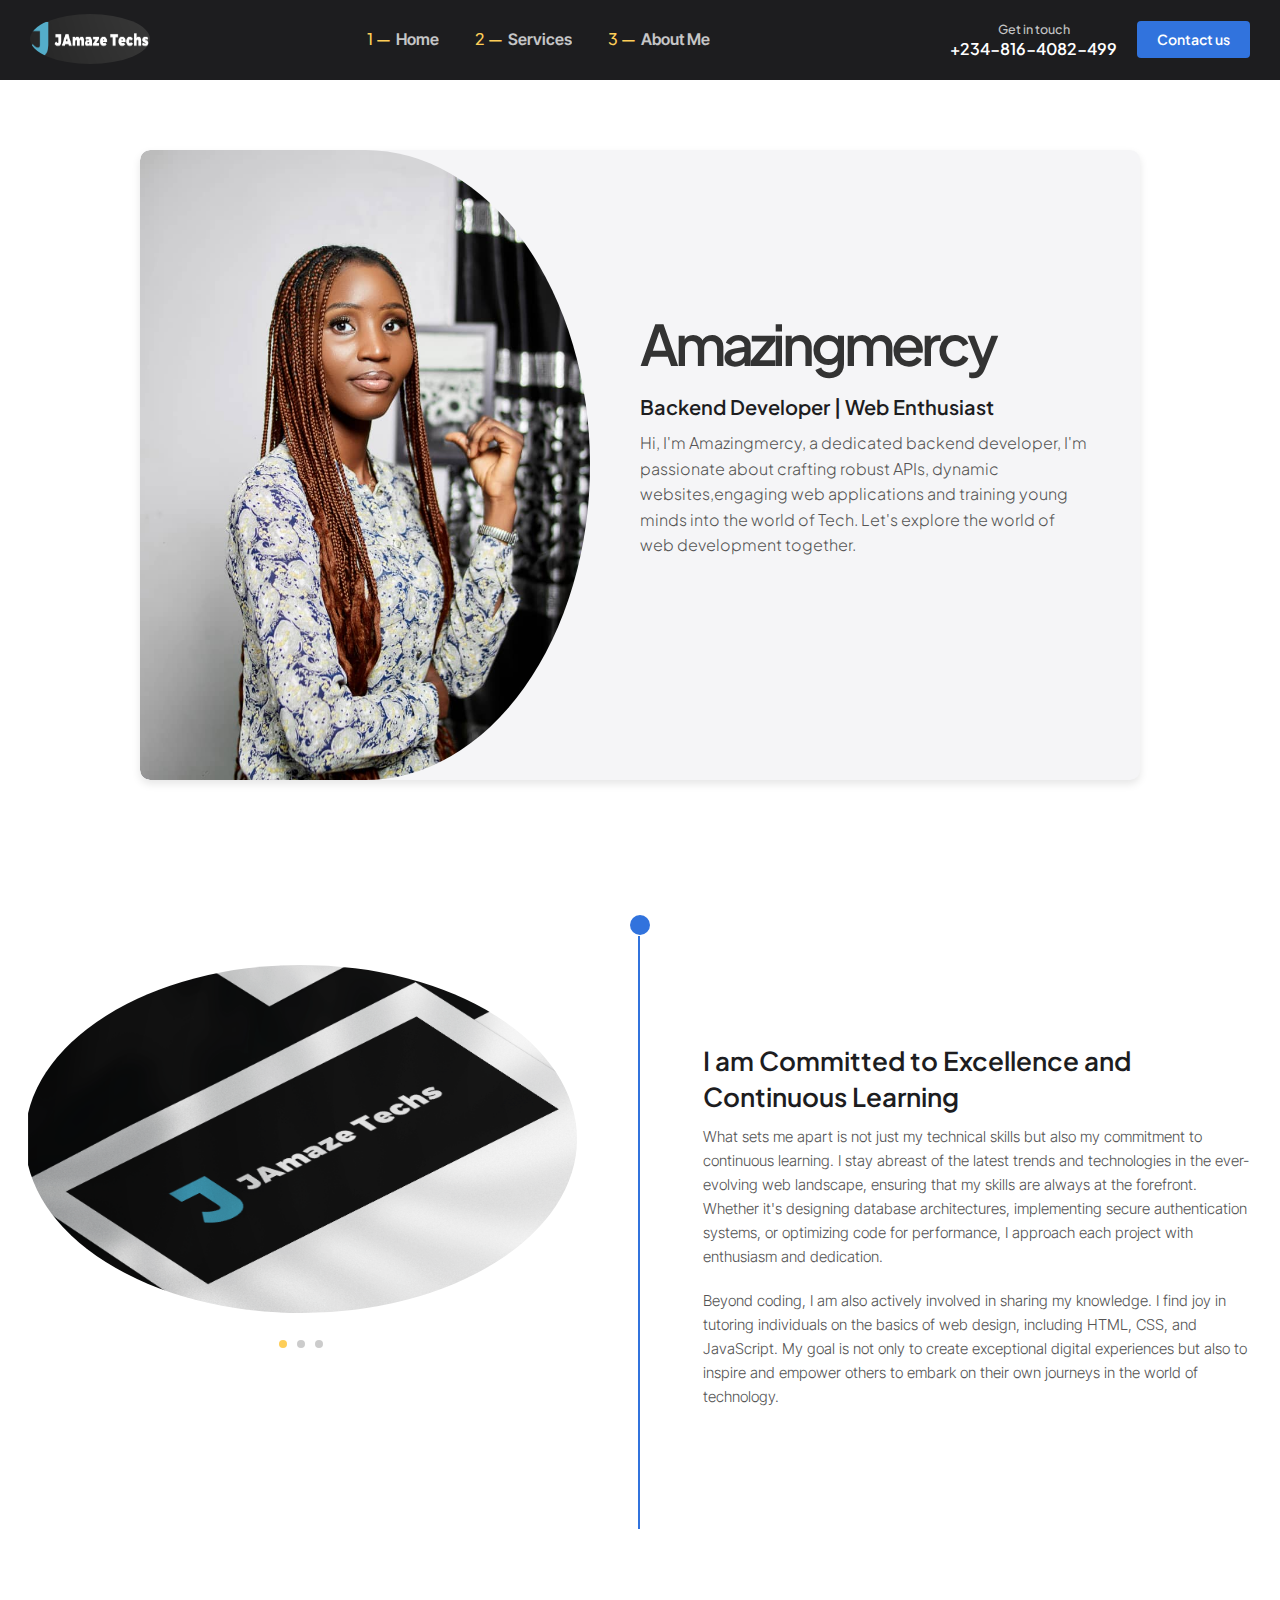
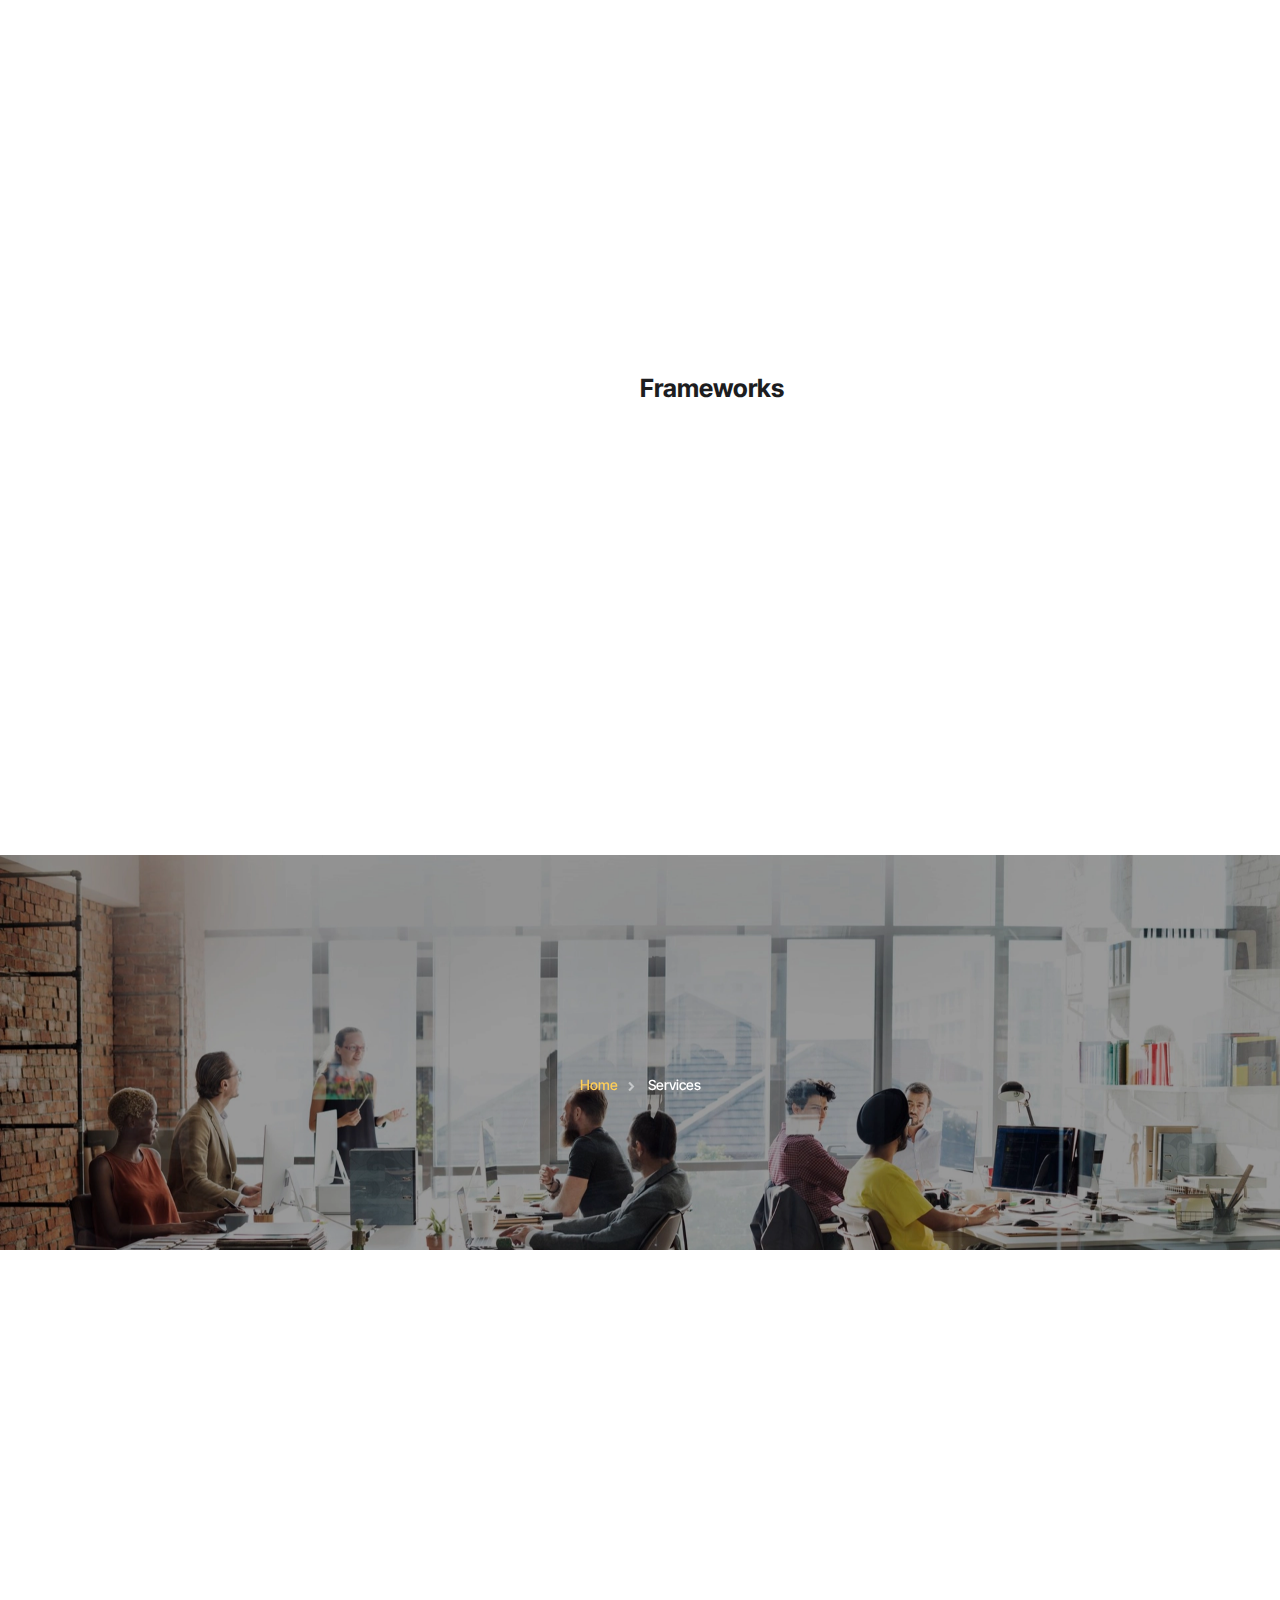
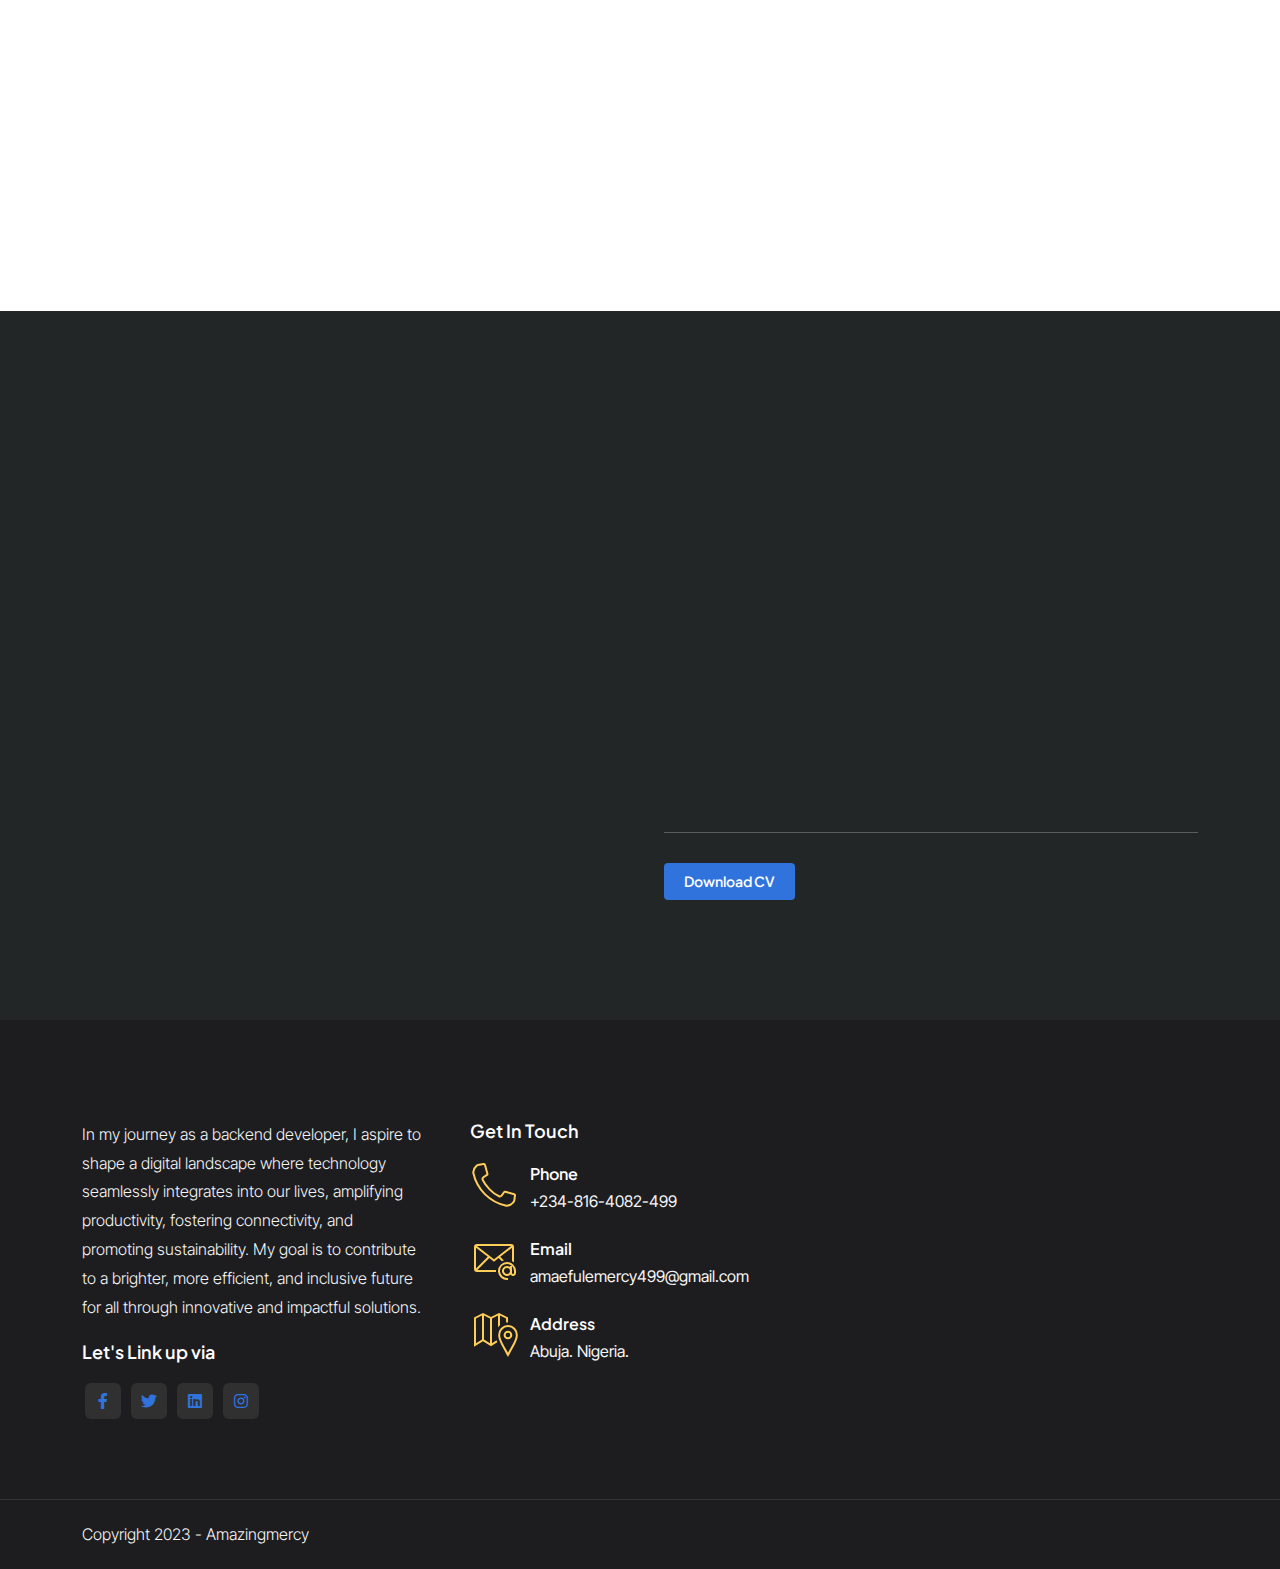
==== commit 962f8713: "Modified images and logos" ====
--- a/index.html
+++ b/index.html
@@ -3,7 +3,7 @@
 
 <head>
     <title>Amazingmercy — Backend developer portfolio</title>
-    <link rel="icon" href="images/logo-mobile.jpeg" type="image/gif" sizes="16x16">
+    <link rel="icon" href="images/myicon1.png" type="image/gif" sizes="16x16">
     <meta content="text/html;charset=utf-8" http-equiv="Content-Type">
     <meta content="width=device-width, initial-scale=1.0" name="viewport" >
     <meta content="Amazingmercy — Backend developer portfolio" name="description" >
@@ -38,8 +38,8 @@
                                     <!-- logo begin -->
                                     <div id="logo">
                                         <a href="index.html">
-                                            <img class="logo-main" src="images/logo-mobile.jpeg" alt="" height="50" width="70">
-                                            <img class="logo-mobile" src="images/logo-mobile.jpeg" alt="" height="30" width="50">
+                                            <img class="logo-main" src="images/myicon2.png" alt="" height="50" width="120">
+                                            <img class="logo-mobile" src="images/myicon1.png" alt="" height="25" width="40">
                                         </a>
                                     </div>
                                     <!-- logo close -->
@@ -50,7 +50,7 @@
                                     <li><a class="menu-item" href="#content">Home</a>
                                     </li>                                    
                                     <li><a class="menu-item" href="#subheader">Services</a></li>
-                                    <li><a class="menu-item" href="#skills">About Us</a></li>
+                                    <li><a class="menu-item" href="#about">About Me</a></li>
                                 </ul>
                             </div>
                             <div class="de-flex-col">
@@ -91,14 +91,15 @@
                 <div class="site-center-line"></div>
               <div class="content-left-container">
                 <div class="owl-single-dots owl-carousel owl-theme">
-                  <div class="item"><img src="images/code1.webp" alt="The Last of us"></div>
+                  <div class="item"><img src="images/myicon5.png" alt="The Last of us"></div>
                   <div class="item"><img src="images/code3.webp" alt="GTA V"></div>
                   <div class="item"><img src="images/code2.png" alt="Mirror Edge"></div>  
                 </div>
               </div>
-              <div class="content-right-container">
+              <div class="content-right-container" id="about">
                 <div class="content-right">
-                  <h3 class="de-timeline-title">Commitment to Excellence and Continuous Learning</h3>
+                  <h2 class="wow fadeInUp mb20" data-wow-delay=".2s">Me</h2>
+                  <h3 class="de-timeline-title">I am Committed to Excellence and Continuous Learning</h3>
                   <p>What sets me apart is not just my technical skills but also my commitment to continuous learning. I stay abreast of the latest trends and technologies in the ever-evolving web landscape, ensuring that my skills are always at the forefront. Whether it's designing database architectures, implementing secure authentication systems, or optimizing code for performance, I approach each project with enthusiasm and dedication.</p>
                   <p>Beyond coding, I am also actively involved in sharing my knowledge. I find joy in tutoring individuals on the basics of web design, including HTML, CSS, and JavaScript. My goal is not only to create exceptional digital experiences but also to inspire and empower others to embark on their own journeys in the world of technology.</p>
                 </div>
--- a/css/style.css
+++ b/css/style.css
@@ -189,6 +189,10 @@
   margin-left: 25px;
   max-width: 100%; /* Ensure images don't exceed the container width */
   height: auto; 
+}
+
+.item img, .logo-main{
+  border-radius: 50%;
 }
 
 
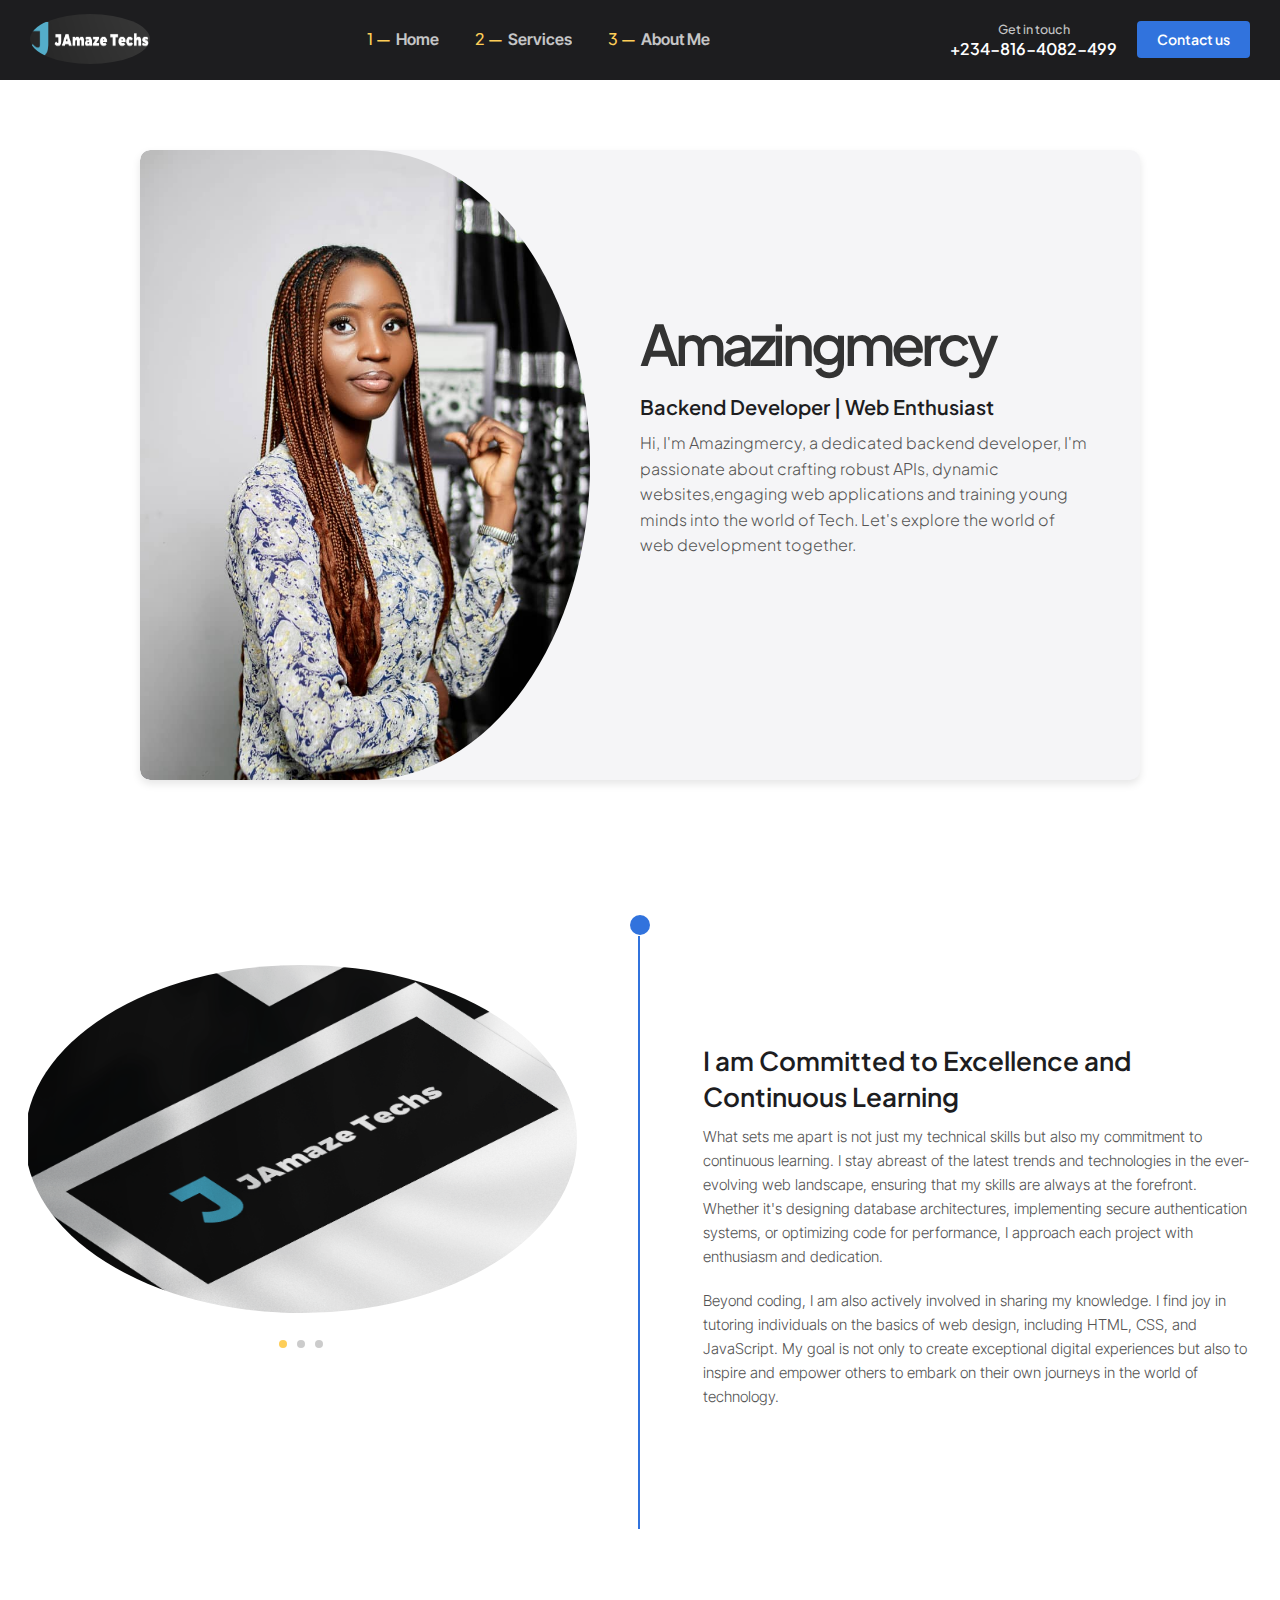
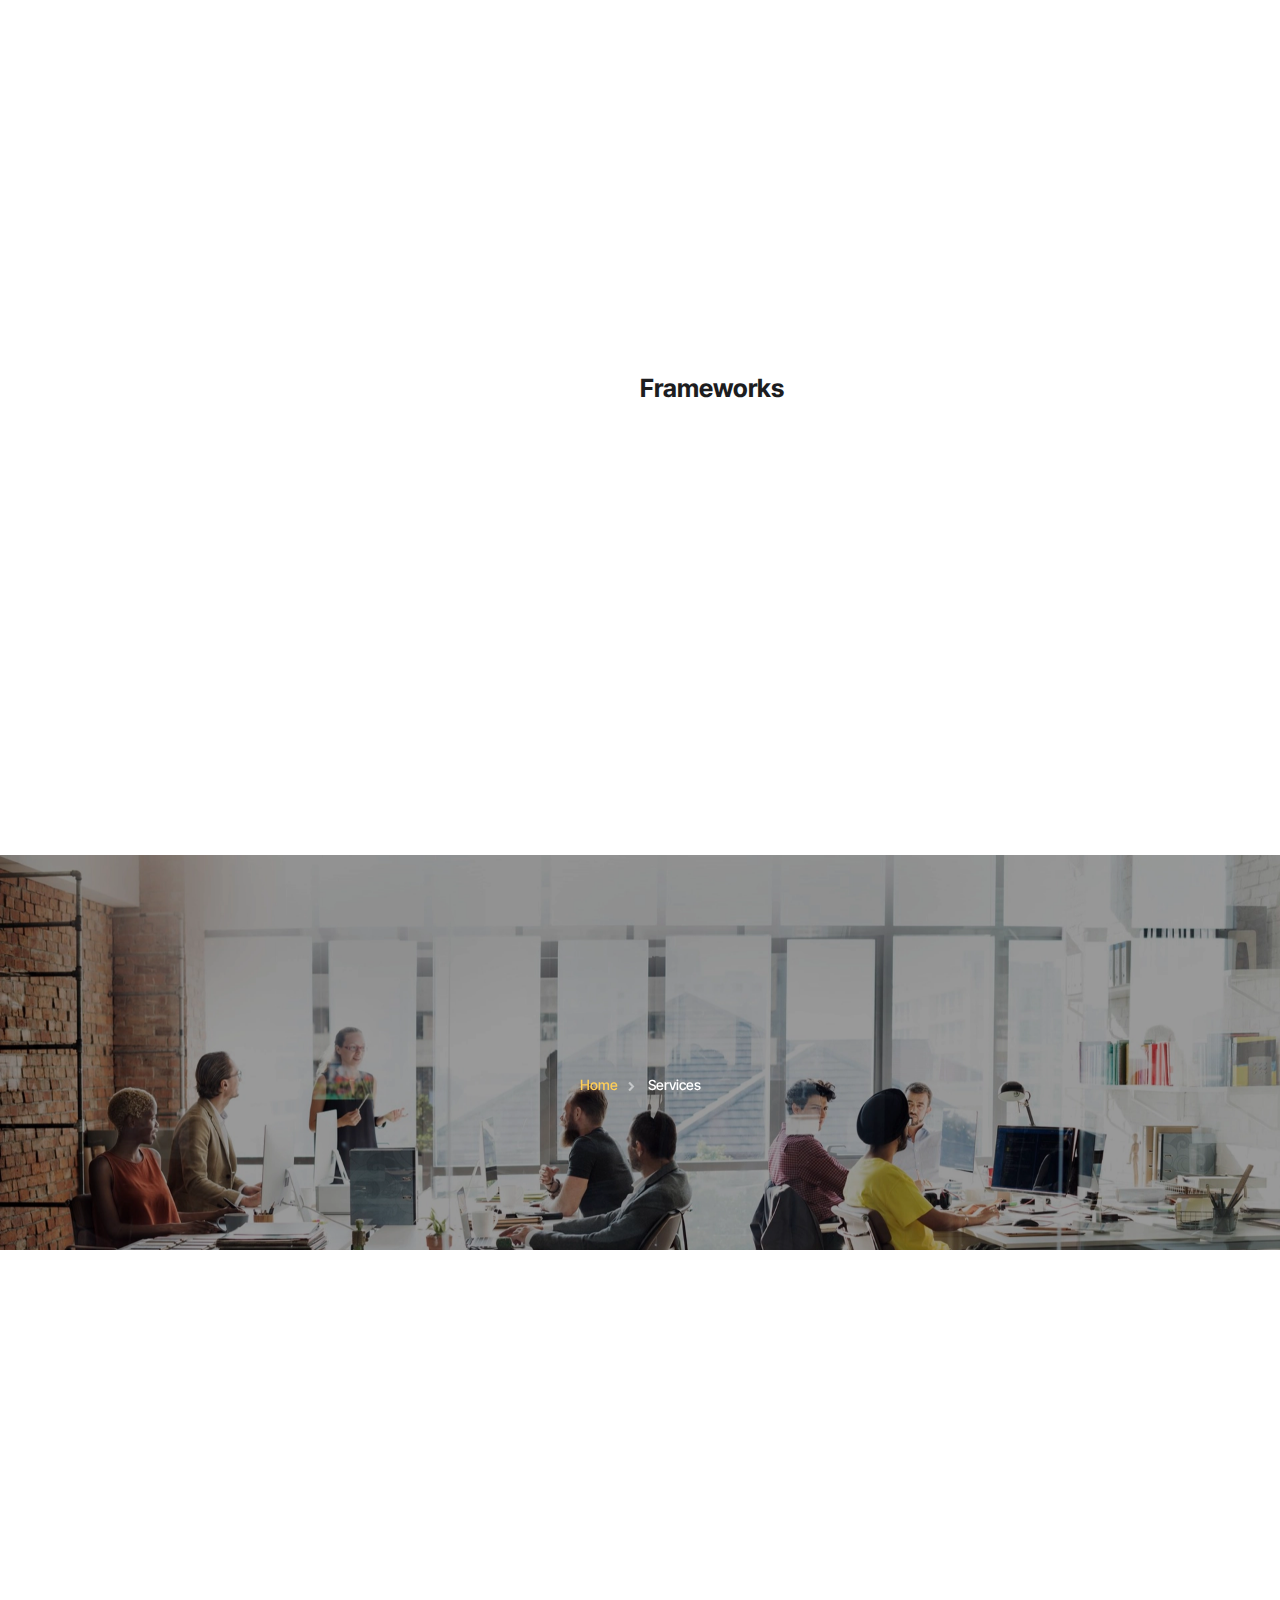
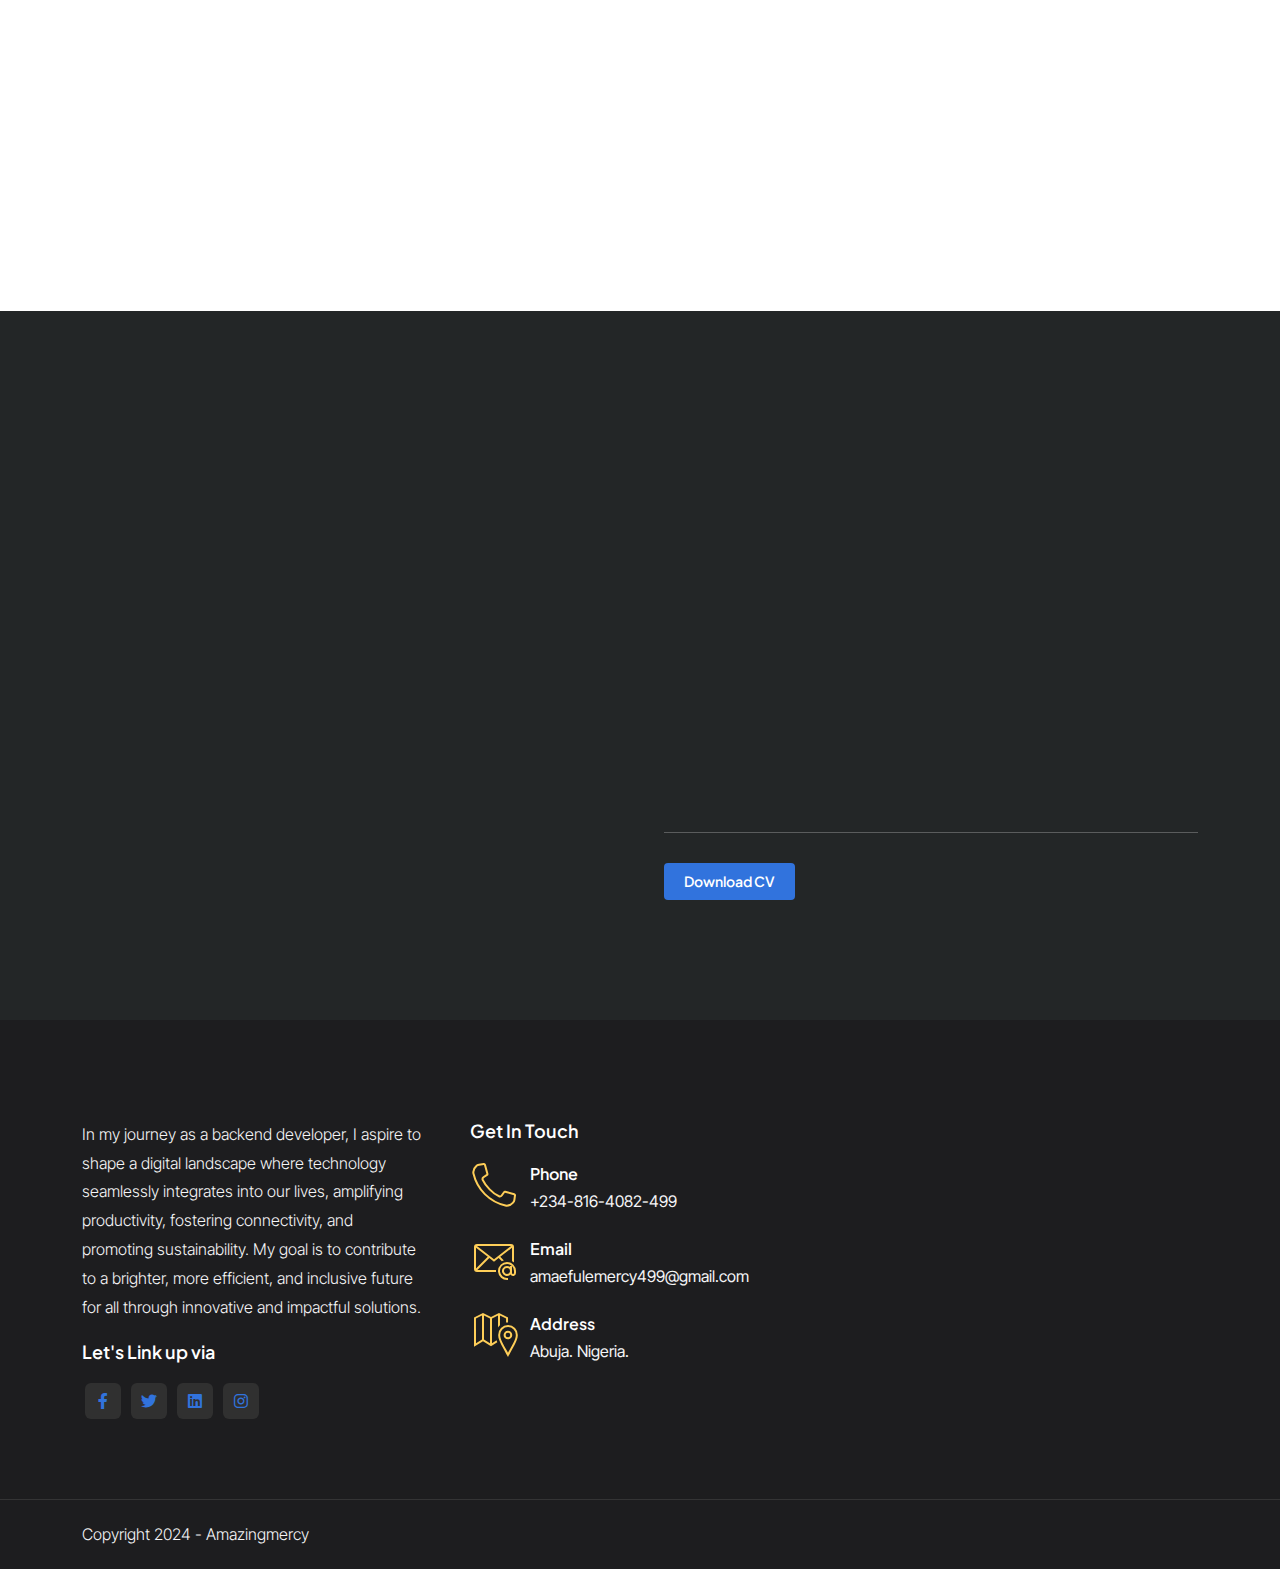
==== commit 312541f3: "updated new year" ====
--- a/index.html
+++ b/index.html
@@ -287,7 +287,7 @@
                         <div class="col-md-12">
                             <div class="de-flex">
                                 <div class="de-flex-col">
-                                    Copyright 2023 - Amazingmercy
+                                    Copyright 2024 - Amazingmercy
                         </div>
                     </div>
                 </div>
